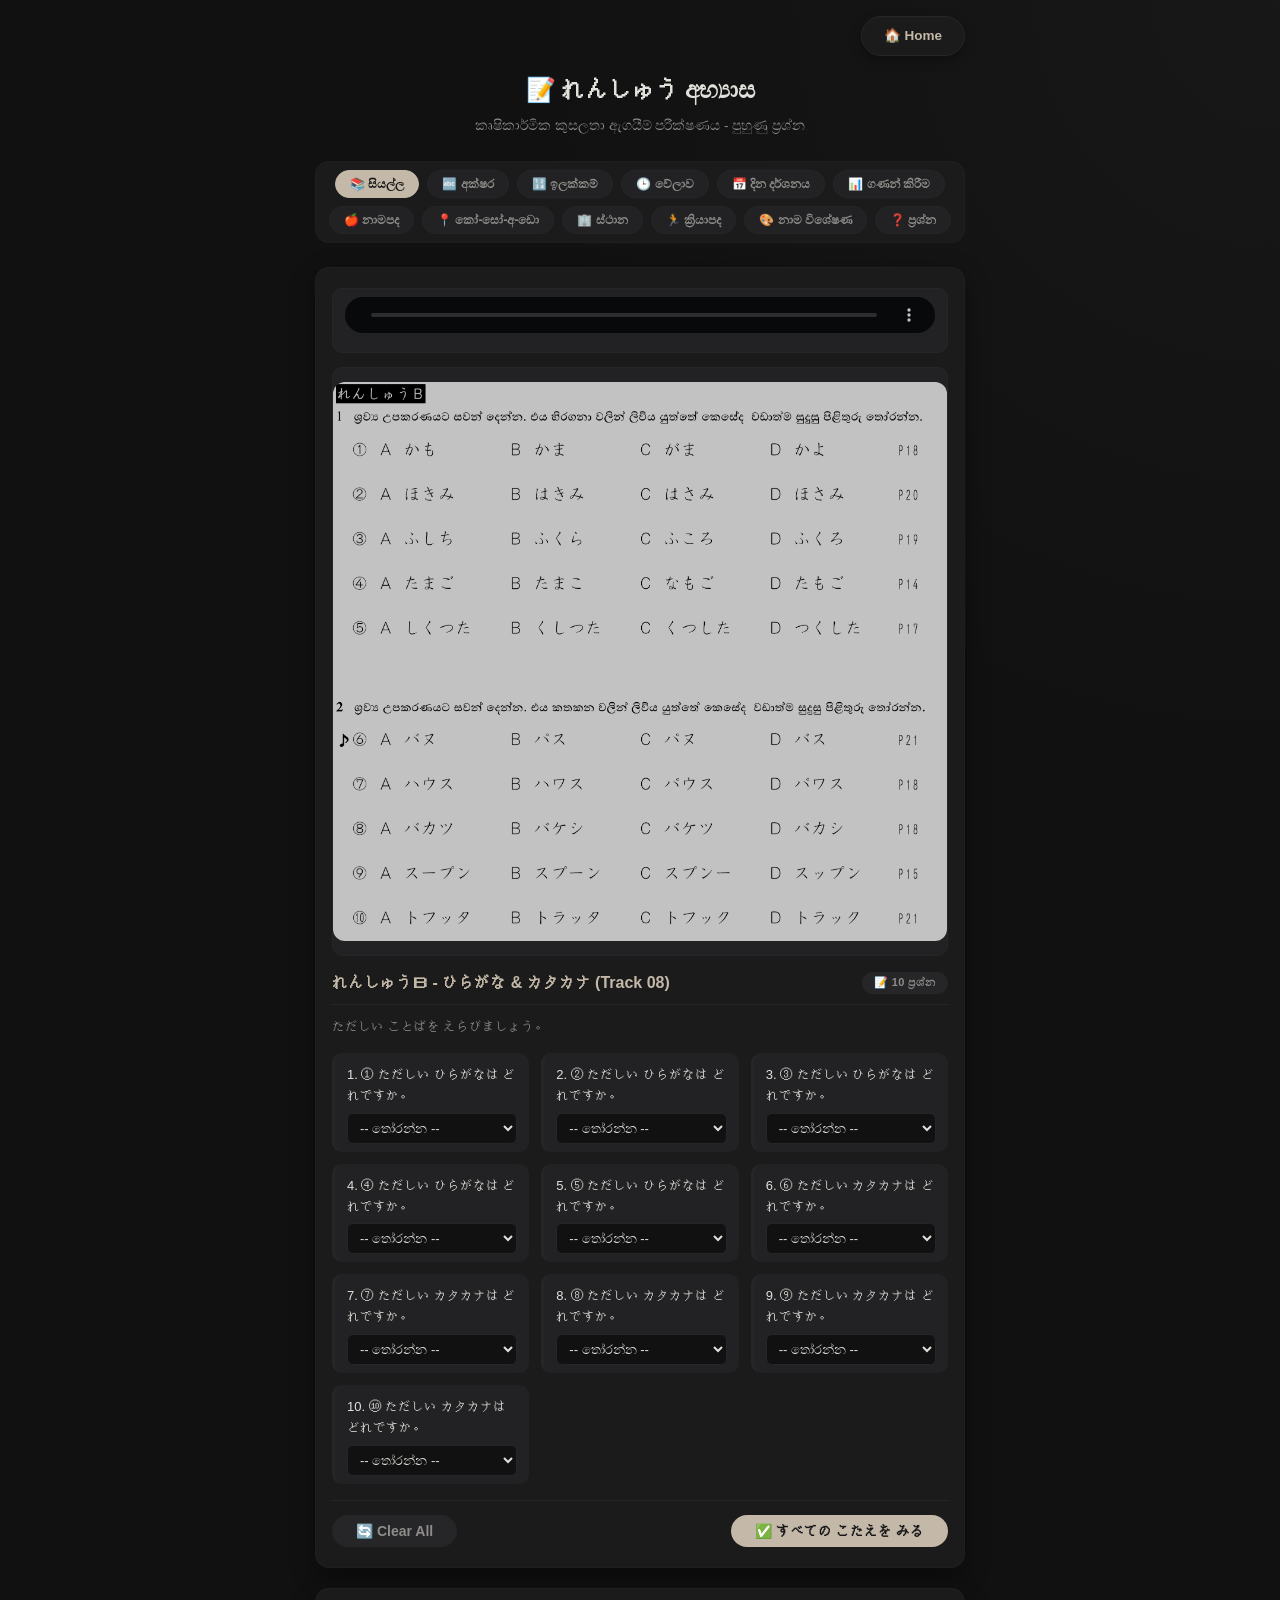
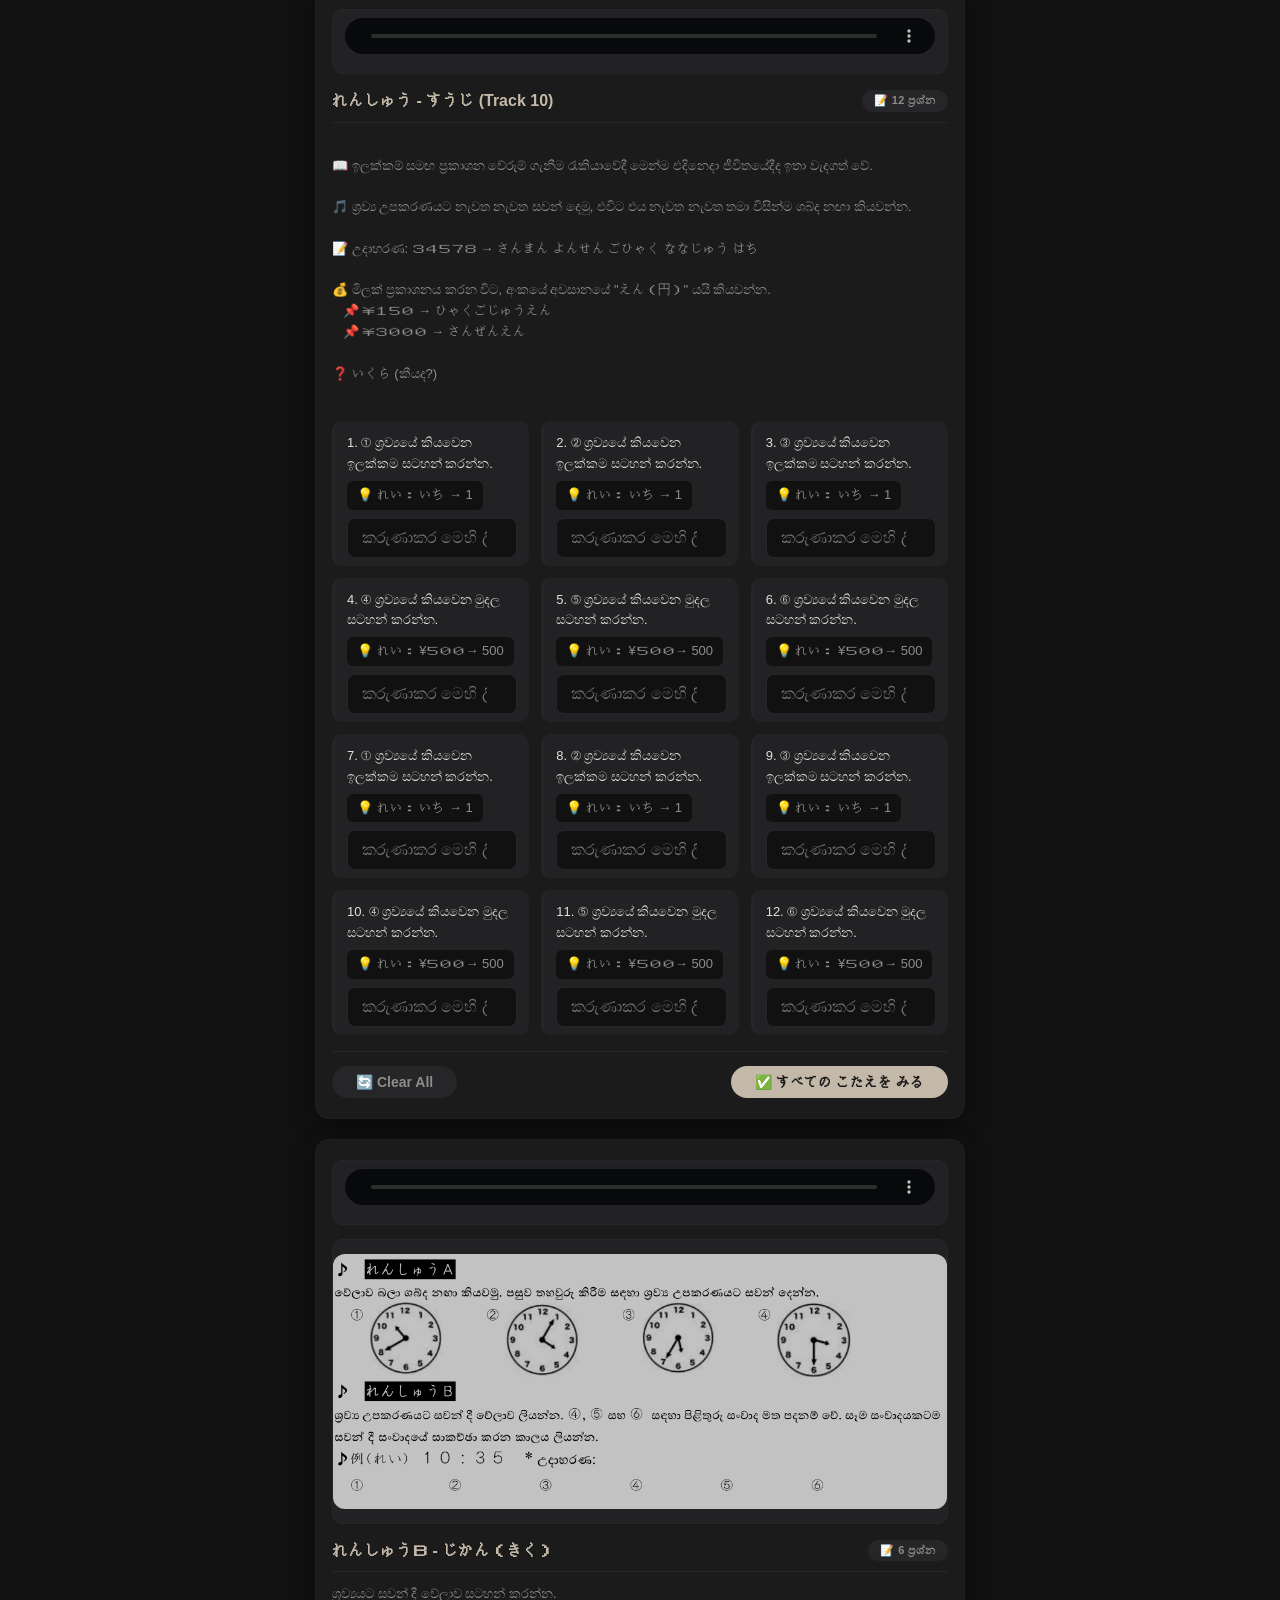
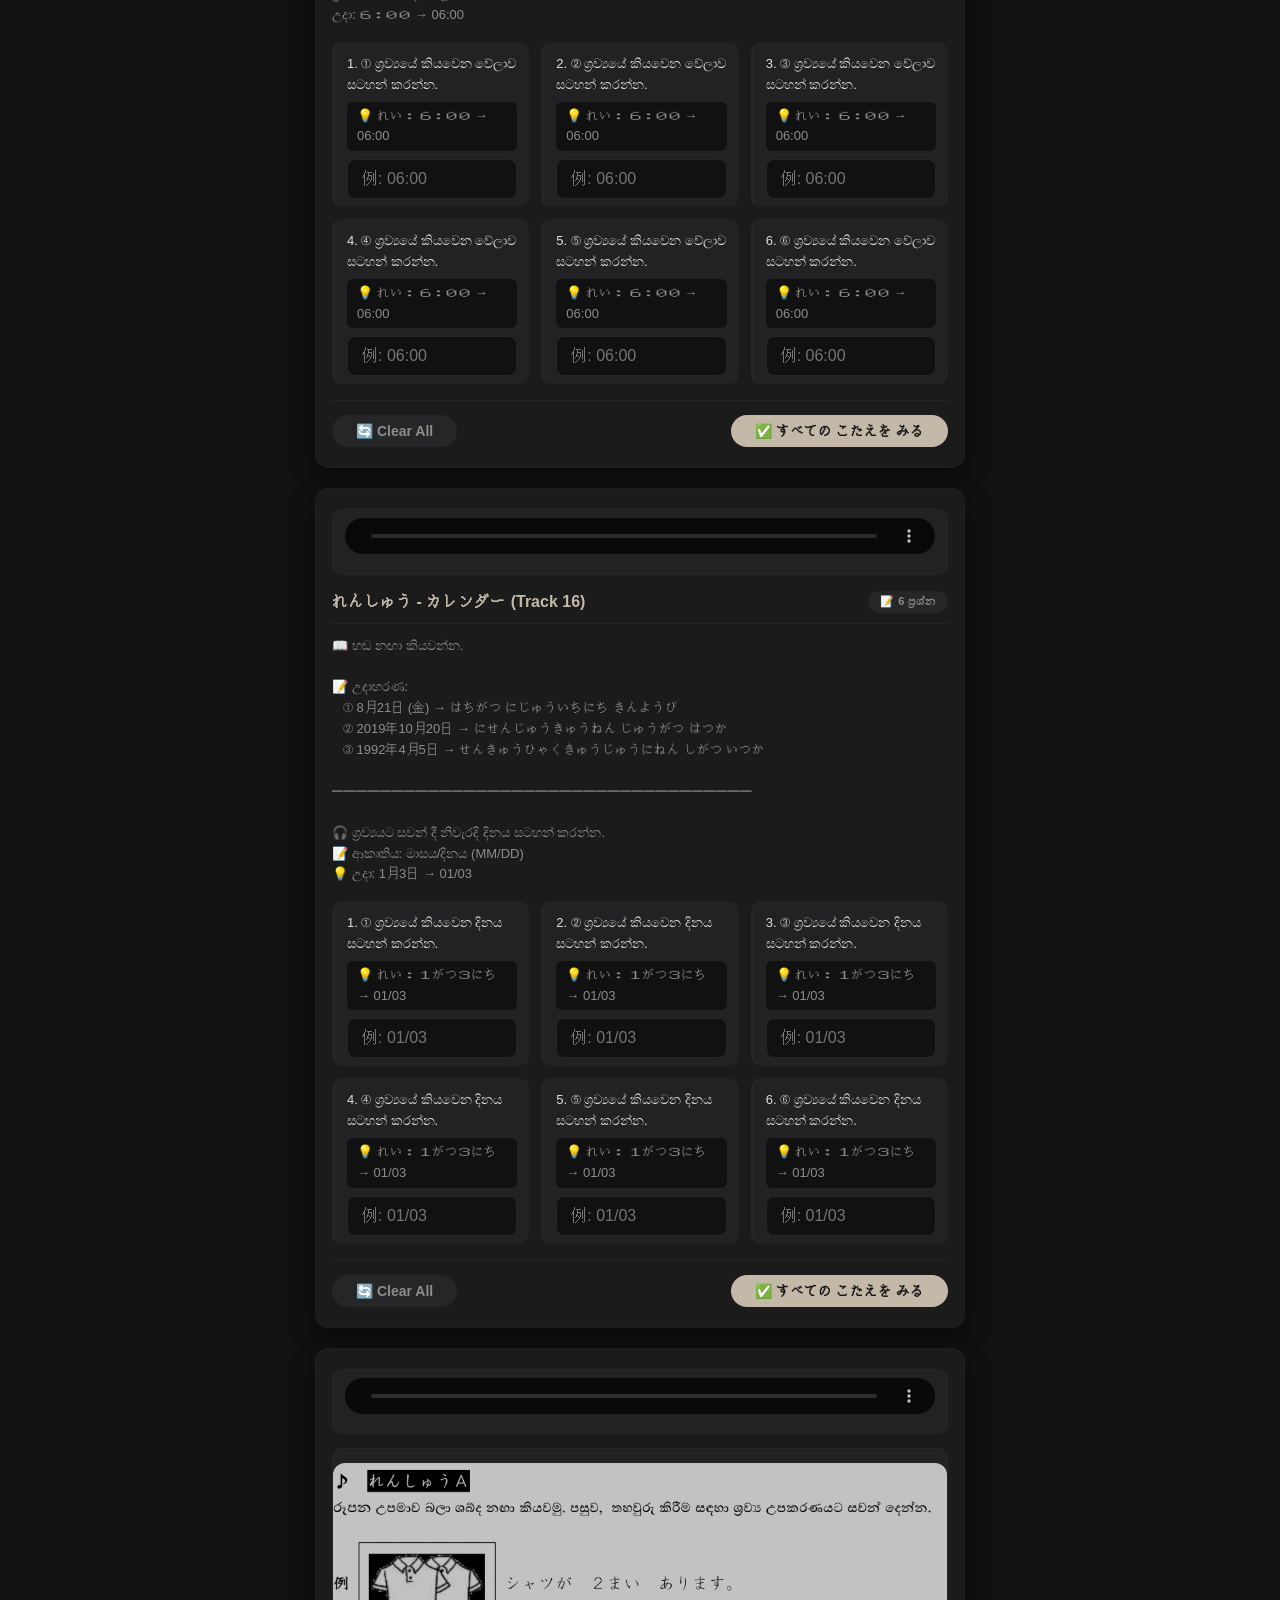
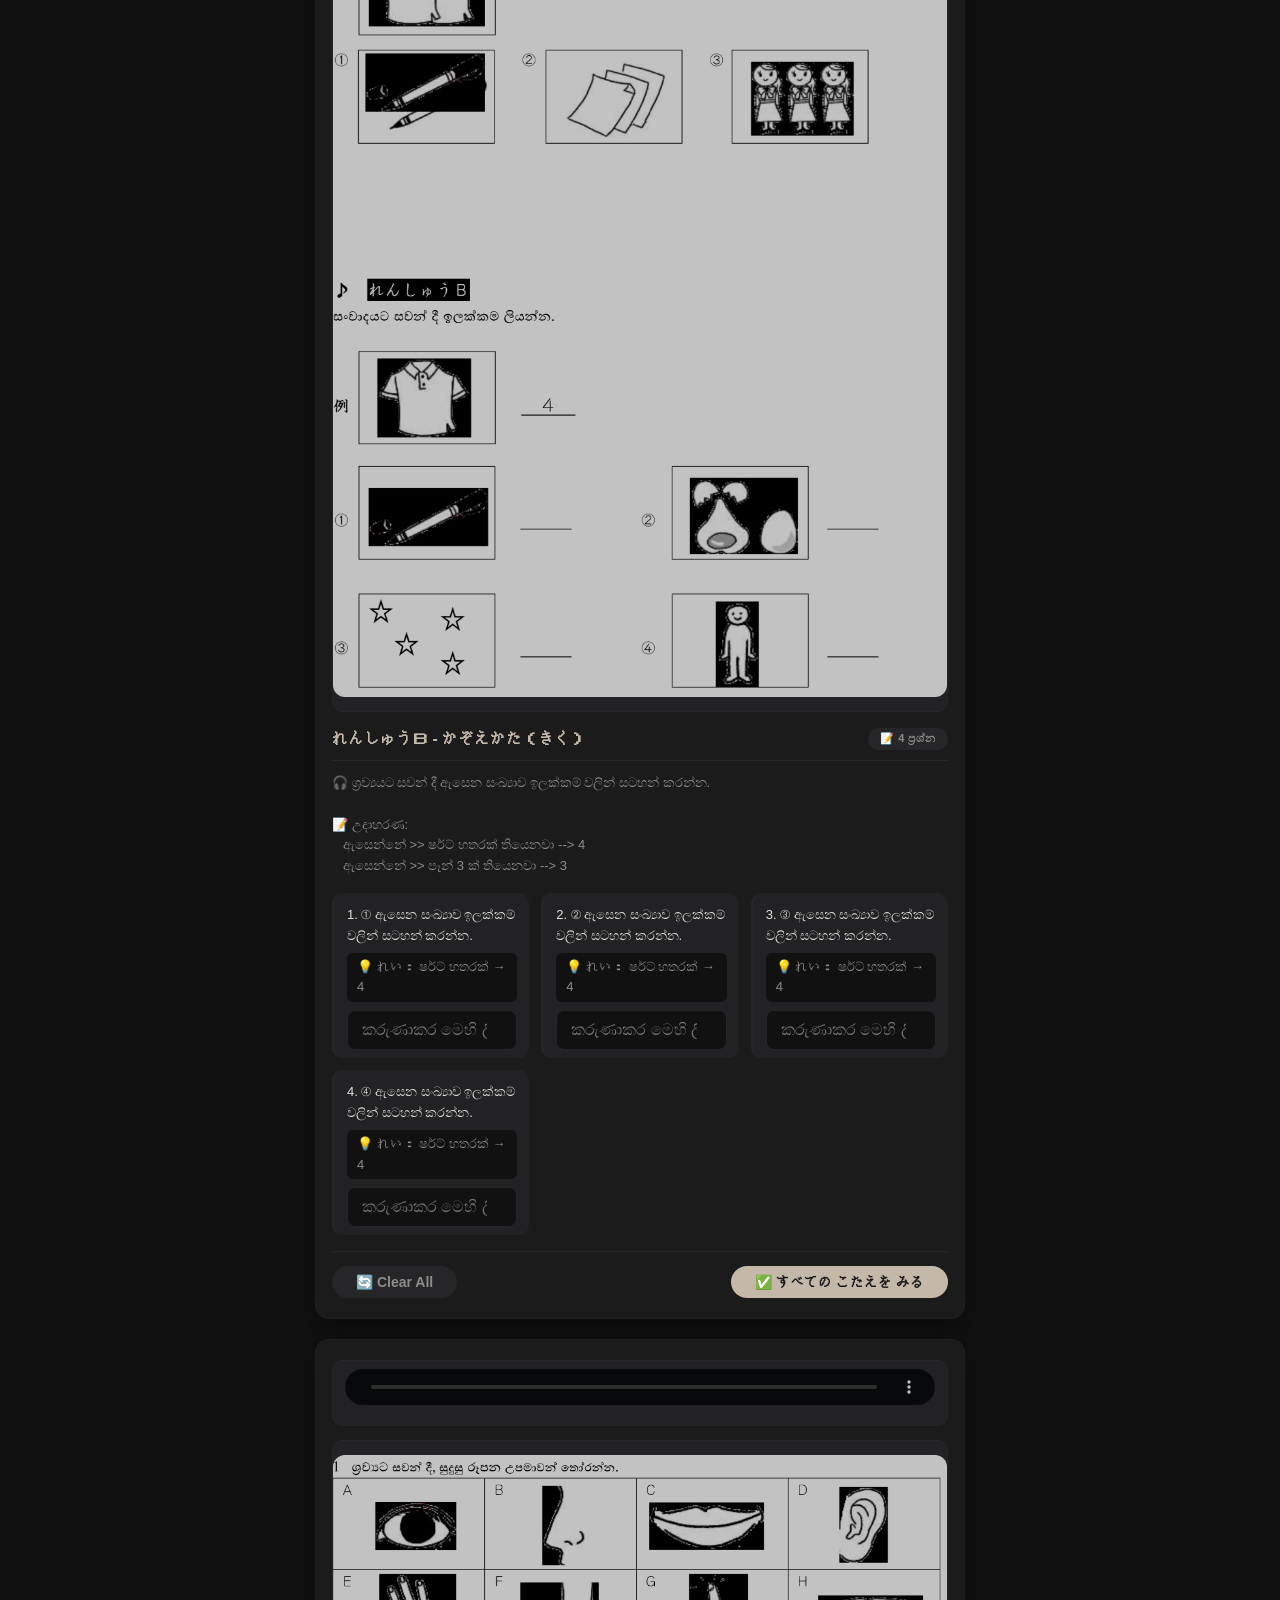
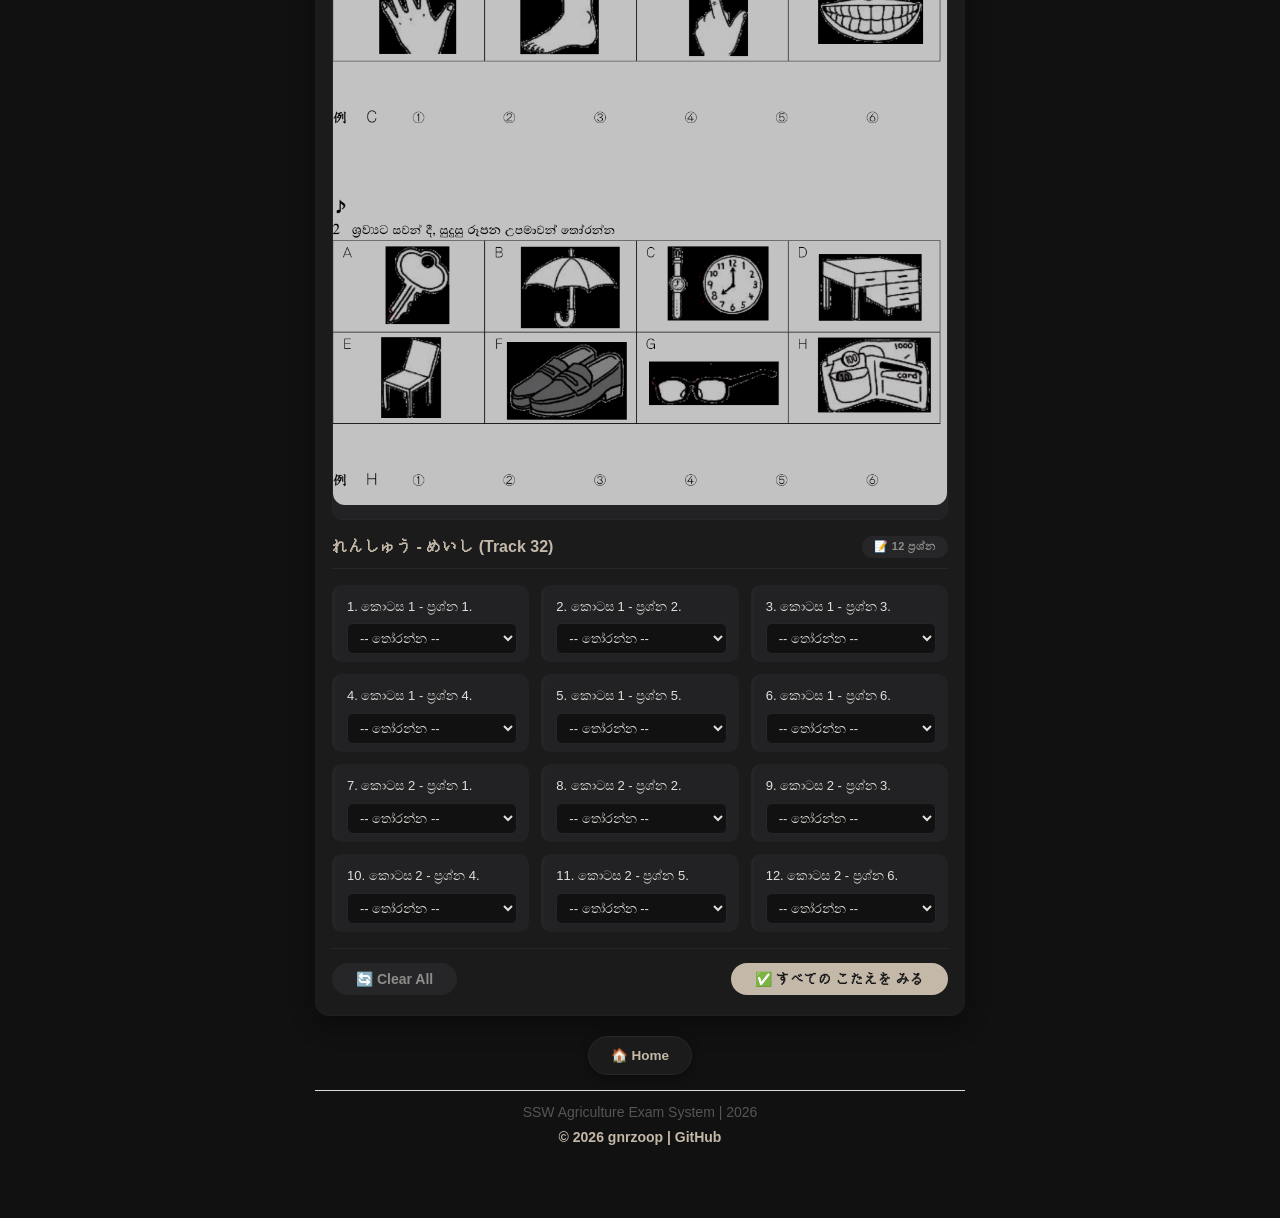
==== exercises.html @ f16cfb6a "Add files via upload" ====
<!DOCTYPE html>
<html lang="si">
<head>
    <meta charset="UTF-8">
    <meta name="viewport" content="width=device-width, initial-scale=1.0">
    <title>れんしゅう අභ්‍යාස - SSW ජපන් පෙළ පොත</title>
    <link rel="stylesheet" href="style.css">
    <link rel="stylesheet" href="exercises.css">
</head>
<body>
    <div class="container" id="top">
        <!-- Home Button -->
        <div class="mode-toggle-container">
            <a href="http://gnrzoop.github.io/sswagry/" id="home-btn">🏠 Home</a>
        </div>

        <h1>📝 れんしゅう අභ්‍යාස</h1>
        <div class="subtitle">කෘෂිකාර්මික කුසලතා ඇගයීම් පරීක්ෂණය - පුහුණු ප්‍රශ්න</div>

        <!-- Navigation Buttons -->
        <div class="exercise-nav">
            <button class="ex-nav-btn active" data-ex="all">📚 සියල්ල</button>
            <button class="ex-nav-btn" data-ex="hiragana">🔤 අක්ෂර</button>
            <button class="ex-nav-btn" data-ex="numbers">🔢 ඉලක්කම්</button>
            <button class="ex-nav-btn" data-ex="time">🕒 වේලාව</button>
            <button class="ex-nav-btn" data-ex="calendar">📅 දින දර්ශනය</button>
            <button class="ex-nav-btn" data-ex="counting">📊 ගණන් කිරීම</button>
            <button class="ex-nav-btn" data-ex="nouns">🍎 නාමපද</button>
            <button class="ex-nav-btn" data-ex="kosoado">📍 කෝ-සෝ-අ-ඩො</button>
            <button class="ex-nav-btn" data-ex="places">🏢 ස්ථාන</button>
            <button class="ex-nav-btn" data-ex="verbs">🏃 ක්‍රියාපද</button>
            <button class="ex-nav-btn" data-ex="adjectives">🎨 නාම විශේෂණ</button>
            <button class="ex-nav-btn" data-ex="questions">❓ ප්‍රශ්න</button>
        </div>

        <!-- Exercises Container -->
        <div id="exercises-container">
            <p style="text-align:center;color:var(--text-secondary);padding:40px;">⏳ පූරණය වෙමින්...</p>
        </div>

        <!-- Footer -->
        <div class="footer-container">
            <div style="text-align: center; margin-top: 20px; margin-bottom: 5px;">
                <a href="http://gnrzoop.github.io/sswagry/" id="home-btn">🏠 Home</a>
            </div>
            <div style="text-align: center; margin-top: 15px; margin-bottom: 10px; font-size: 14px; color: #555; border-top: 1px solid #ddd; padding-top: 10px;">
                <p style="margin: 0; font-weight: 500;">SSW Agriculture Exam System | <span id="year-display">2026</span></p>
                <a href="https://github.com/gnrzoop" target="_blank" style="text-decoration: none; color: #6750a4; font-weight: bold; display: block; margin-top: 2px;">
                    © <span id="copy-year">2026</span> gnrzoop | GitHub
                </a>
            </div>
        </div>
    </div>

    <!-- ===== සියලුම JavaScript Files - එකම ෆෝල්ඩරයේ ===== -->
    <!-- 1. පළමුව Data Files -->
    <script src="data-hiragana.js"></script>
    <script src="data-katakana.js"></script>
    <script src="data-numbers.js"></script>
    <script src="data-time.js"></script>
    <script src="data-calendar.js"></script>
    <script src="data-timewords.js"></script>
    <script src="data-counting.js"></script>
    <script src="data-nouns.js"></script>
    <script src="data-kosoado.js"></script>
    <script src="data-places.js"></script>
    <script src="data-verbs.js"></script>
    <script src="data-adjectives.js"></script>
    <script src="data-questions.js"></script>
    <!-- 2. අවසානයේ Main Controller -->
    <script src="main.js"></script>

    <script>
        const currentYear = new Date().getFullYear();
        document.getElementById('year-display').innerText = currentYear;
        document.getElementById('copy-year').innerText = currentYear;
    </script>
</body>
</html>
---- style.css ----
/* ==========================================================================
   1. Root Variables (Fixed Premium Matte Dark Style)
   ========================================================================== */
:root {
    --gold-accent: #c4b9a8;     /* Premium Gold */
    --gold-tap: #adbf9e;        /* Soft Tap Green/Gold */
    --bg-color: #111112;         /* Pitch Black / Matte Dark Background */
    --card-bg: #1b1b1c;          /* Deep Surface Dark */
    --inner-box-bg: #222224;    /* Slightly lighter box for lists */
    --text-color: #e1e0db;       /* Soft White Text */
    --accent-color: #262628;     /* Dark Charcoal Border */
    --text-secondary: #8e8d8a;   /* Muted Slate Text */
    --radius-ios: 14px;
}

/* ==========================================================================
   2. Global Styles (Always Dark Mode)
   ========================================================================== */
* {
    box-sizing: border-box;
    -webkit-tap-highlight-color: transparent;
    outline: none !important;
}

html {
    scroll-behavior: smooth;
}

body {
    font-family: -apple-system, BlinkMacSystemFont, "SF Pro Text", "SF Pro Display", "Segoe UI", Roboto, Helvetica, Arial, sans-serif;
    background-color: var(--bg-color);
    color: var(--text-color);
    margin: 0;
    padding: 16px 12px;
    line-height: 1.6;
    -webkit-font-smoothing: antialiased;
    background-image: radial-gradient(circle at top right, rgba(196, 185, 168, 0.04), transparent 50%);
    background-attachment: fixed;
}

.container {
    max-width: 650px;
    margin: 0 auto;
    padding-bottom: 60px;
}

/* ==========================================================================
   3. Typography (Headings & Subtitles)
   ========================================================================== */
h1 {
    font-size: 24px;
    text-align: center;
    color: var(--text-color);
    font-weight: 700;
    letter-spacing: -0.5px;
    margin-top: 15px;
    margin-bottom: 6px;
}

.subtitle {
    text-align: center;
    font-size: 13.5px;
    color: var(--text-secondary);
    margin-bottom: 24px;
    padding: 0 5px;
    font-weight: 500;
}

/* ==========================================================================
   4. Premium iOS Home Button Styles
   ========================================================================== */
.mode-toggle-container {
    display: flex;
    justify-content: flex-end;
    margin-bottom: 12px;
}

#home-btn {
    background-color: var(--card-bg);
    color: var(--gold-accent) !important;
    border: 0.5px solid var(--accent-color);
    padding: 8px 22px;
    font-size: 13.5px;
    font-weight: 600;
    border-radius: 20px;
    text-decoration: none !important;
    cursor: pointer;
    box-shadow: inset 0 1px 2px rgba(255, 255, 255, 0.02), 0 4px 12px rgba(0,0,0,0.3);
    transition: all 0.2s cubic-bezier(0.16, 1, 0.3, 1);
    display: inline-block;
}

#home-btn:active {
    transform: scale(0.95);
    background-color: var(--accent-color);
    color: var(--gold-tap) !important;
}

/* ==========================================================================
   5. Table of Contents (පටුන කොටස)
   ========================================================================== */
.toc-box {
    background: var(--card-bg);
    padding: 18px 16px;
    border-radius: var(--radius-ios);
    box-shadow: 0 8px 24px rgba(0, 0, 0, 0.4);
    border: 0.5px solid rgba(255, 255, 255, 0.02);
    margin-bottom: 24px;
}

.toc-box h2 {
    margin-top: 0;
    font-size: 16px;
    font-weight: 700;
    color: var(--text-color);
    border-bottom: 0.5px solid var(--accent-color);
    padding-bottom: 10px;
    margin-bottom: 12px;
}

.toc-list {
    list-style: none;
    padding: 0;
    margin: 0;
}

.toc-list li {
    margin-bottom: 8px;
}

.toc-list li a {
    text-decoration: none;
    color: var(--text-color);
    font-size: 14.5px;
    font-weight: 500;
    display: block;
    padding: 10px 14px;
    background: #161617;
    border-radius: 10px;
    transition: all 0.2s ease;
    border: 0.5px solid transparent;
}

.toc-list li a:hover, 
.toc-list li a:active {
    background: var(--gold-accent) !important;
    color: #161617 !important;
    font-weight: 600;
}

/* ==========================================================================
   6. Lesson Sections (පාඩම් කාණ්ඩ)
   ========================================================================== */
.lesson-section {
    background: var(--card-bg);
    padding: 20px 16px;
    border-radius: var(--radius-ios);
    box-shadow: 0 8px 24px rgba(0, 0, 0, 0.4);
    border: 0.5px solid rgba(255, 255, 255, 0.02);
    margin-top: 24px;
    scroll-margin-top: 16px;
}

.lesson-section h3 {
    font-size: 17px;
    font-weight: 700;
    color: var(--text-color);
    margin-top: 0;
    margin-bottom: 8px;
}

.lesson-desc {
    font-size: 12.5px;
    color: var(--text-secondary);
    margin-bottom: 14px;
    border-bottom: 0.5px solid var(--accent-color);
    padding-bottom: 10px;
}

/* ==========================================================================
   7. Audio Items & Native Media Player
   ========================================================================== */
.audio-item {
    display: flex;
    flex-direction: column;
    padding: 14px 0;
    border-bottom: 0.5px solid var(--accent-color);
}

.audio-item:last-of-type {
    border-bottom: none;
}

.audio-title {
    font-size: 14px;
    font-weight: 600;
    color: var(--gold-accent);
    margin-bottom: 8px;
}

audio {
    width: 100%;
    height: 40px;
    border-radius: 10px;
    margin-bottom: 4px;
    filter: invert(0.9) hue-rotate(180deg) brightness(0.8) contrast(1.2) !important;
}

/* ==========================================================================
   8. Image Optimization
   ========================================================================= */
.lesson-img {
    width: 100% !important;
    max-width: 100% !important;
    height: auto !important;
    border-radius: 12px !important;
    display: block !important;
    margin: 14px auto !important;
    box-sizing: border-box !important;
    filter: brightness(0.75) contrast(1.05) !important;
    background-color: transparent !important;
    border: none !important;
    padding: 0px !important;
}

/* ==========================================================================
   9. Footer & Optimization (Fixed)
   ========================================================================== */
.btn-container {
    display: flex;
    justify-content: flex-end;
    margin-top: 20px;
    padding-top: 12px;
    border-top: 0.5px dashed var(--accent-color);
}

.top-btn {
    background-color: #161617;
    color: var(--text-color);
    text-decoration: none;
    padding: 6px 14px;
    font-size: 11.5px;
    font-weight: 600;
    border-radius: 20px;
    transition: all 0.2s ease;
    border: 0.5px solid var(--accent-color);
}

.top-btn:hover, 
.top-btn:active {
    background-color: var(--gold-accent);
    color: #161617;
}

footer a, .footer a, a[href*="github"], span a {
    color: var(--gold-accent) !important;
    text-decoration: none !important;
    font-weight: 600;
}

footer a:visited, .footer a:visited, a[href*="github"]:visited {
    color: var(--gold-accent) !important;
}

footer a:hover, .footer a:hover {
    color: var(--gold-tap) !important;
    text-decoration: underline !important;
}

/* පිරිසිදු කරන ලද Footer කොටස */
.footer-container {
    margin-top: 20px;
    padding-bottom: 0px !important;
    margin-bottom: -16px !important;
    border: none !important; /* Border සම්පූර්ණයෙන්ම ඉවත් කළා */
    padding-top: 0px !important; /* Padding ඉවත් කළා */
   }
---- exercises.css ----
/* ============================================================
   EXERCISES STYLES - අභ්‍යාස සඳහා විශේෂිත ෛලී
   ============================================================ */

.exercise-nav {
    display: flex;
    flex-wrap: wrap;
    gap: 8px;
    margin-bottom: 24px;
    padding: 8px;
    background: var(--card-bg);
    border-radius: var(--radius-ios);
    border: 0.5px solid rgba(255, 255, 255, 0.02);
    justify-content: center;
}

.ex-nav-btn {
    background: var(--inner-box-bg);
    color: var(--text-secondary);
    border: 0.5px solid var(--accent-color);
    padding: 6px 14px;
    font-size: 12px;
    font-weight: 600;
    border-radius: 20px;
    cursor: pointer;
    transition: all 0.2s ease;
    font-family: inherit;
    white-space: nowrap;
}

.ex-nav-btn:hover {
    background: var(--accent-color);
    color: var(--text-color);
}

.ex-nav-btn.active {
    background: var(--gold-accent);
    color: #161617;
    border-color: var(--gold-accent);
}

.exercise-card {
    background: var(--card-bg);
    border-radius: var(--radius-ios);
    padding: 20px 16px;
    margin-bottom: 20px;
    border: 0.5px solid rgba(255, 255, 255, 0.02);
    box-shadow: 0 8px 24px rgba(0, 0, 0, 0.4);
    scroll-margin-top: 16px;
}

.exercise-header {
    display: flex;
    justify-content: space-between;
    align-items: center;
    margin-bottom: 12px;
    border-bottom: 0.5px solid var(--accent-color);
    padding-bottom: 8px;
    flex-wrap: wrap;
    gap: 8px;
}

.exercise-title {
    font-size: 16px;
    font-weight: 700;
    color: var(--gold-accent);
}

.exercise-badge {
    background: var(--accent-color);
    color: var(--text-secondary);
    font-size: 11px;
    font-weight: 600;
    padding: 2px 12px;
    border-radius: 12px;
    letter-spacing: 0.5px;
}

.exercise-desc {
    font-size: 13px;
    color: var(--text-secondary);
    margin-bottom: 16px;
}

/* ============================================================
   GRID LAYOUT - ප්‍රශ්න තුන බැගින් වමේ ඉඳන් දකුණට
   ============================================================ */
.questions-container {
    display: grid;
    grid-template-columns: repeat(3, 1fr);
    gap: 12px;
}

.question-item.grid-item {
    background: var(--inner-box-bg);
    border-radius: 10px;
    padding: 12px 12px 8px 12px;
    margin-bottom: 0;
    border-left: 3px solid var(--accent-color);
    transition: border-color 0.3s ease;
}

.question-item.grid-item.correct {
    border-left-color: #4caf50;
}

.question-item.grid-item.wrong {
    border-left-color: #f44336;
}

.question-item.grid-item .question-text {
    font-size: 13px;
    font-weight: 500;
    margin-bottom: 6px;
    color: var(--text-color);
}

.question-item.grid-item .answer-select {
    width: 100%;
    padding: 6px 8px;
    font-size: 13px;
    background: var(--bg-color);
    border: 0.5px solid var(--accent-color);
    border-radius: 6px;
    color: var(--text-color);
    outline: none;
    transition: border-color 0.3s ease;
    box-sizing: border-box;
    font-family: inherit;
    cursor: pointer;
    appearance: auto;
}

.question-item.grid-item .answer-select:focus {
    border-color: var(--gold-accent);
}

.question-item.grid-item .result-message {
    font-size: 12px;
    font-weight: 600;
    padding: 4px 8px;
    border-radius: 6px;
    margin-top: 4px;
    display: none;
}

.question-item.grid-item .result-message.show {
    display: block;
}

.question-item.grid-item .result-message.pass {
    background: rgba(76, 175, 80, 0.15);
    color: #81c784;
    border: 0.5px solid #4caf50;
}

.question-item.grid-item .result-message.fail {
    background: rgba(244, 67, 54, 0.15);
    color: #ef9a9a;
    border: 0.5px solid #f44336;
}

@media (max-width: 600px) {
    .questions-container {
        grid-template-columns: repeat(2, 1fr);
    }
}

@media (max-width: 400px) {
    .questions-container {
        grid-template-columns: 1fr;
    }
}

.submit-btn {
    background: var(--gold-accent);
    color: #161617;
    border: none;
    padding: 8px 24px;
    font-size: 14px;
    font-weight: 700;
    border-radius: 20px;
    cursor: pointer;
    transition: all 0.2s ease;
    font-family: inherit;
}

.submit-btn:hover {
    background: var(--gold-tap);
    transform: scale(0.97);
}

.submit-btn:active {
    transform: scale(0.94);
}

.result-message {
    margin-top: 10px;
    font-size: 14px;
    font-weight: 600;
    padding: 8px 12px;
    border-radius: 8px;
    display: none;
}

.result-message.show {
    display: block;
}

.result-message.pass {
    background: rgba(76, 175, 80, 0.15);
    color: #81c784;
    border: 0.5px solid #4caf50;
}

.result-message.fail {
    background: rgba(244, 67, 54, 0.15);
    color: #ef9a9a;
    border: 0.5px solid #f44336;
}
/* ============================================================
   GRID LAYOUT - ප්‍රශ්න තුන බැගින් වමේ ඉඳන් දකුණට
   ============================================================ */
.questions-container {
    display: grid !important;
    grid-template-columns: repeat(3, 1fr) !important;
    gap: 12px !important;
}

.question-item.grid-item {
    background: var(--inner-box-bg);
    border-radius: 10px;
    padding: 12px 12px 8px 12px;
    margin-bottom: 0 !important;
    border-left: 3px solid var(--accent-color);
    transition: border-color 0.3s ease;
}

.question-item.grid-item .question-text {
    font-size: 13px;
    font-weight: 500;
    margin-bottom: 6px;
    color: var(--text-color);
}

.question-item.grid-item .answer-select {
    width: 100%;
    padding: 6px 8px;
    font-size: 13px;
    background: var(--bg-color);
    border: 0.5px solid var(--accent-color);
    border-radius: 6px;
    color: var(--text-color);
    outline: none;
    transition: border-color 0.3s ease;
    box-sizing: border-box;
    font-family: inherit;
    cursor: pointer;
    appearance: auto;
}

.question-item.grid-item .result-message {
    font-size: 12px;
    font-weight: 600;
    padding: 4px 8px;
    border-radius: 6px;
    margin-top: 4px;
    display: none;
}

@media (max-width: 600px) {
    .questions-container {
        grid-template-columns: repeat(2, 1fr) !important;
    }
}

@media (max-width: 400px) {
    .questions-container {
        grid-template-columns: 1fr !important;
    }
}
/* ============================================================
   GRID LAYOUT - ප්‍රශ්න තුන බැගින් වමේ ඉඳන් දකුණට
   ============================================================ */
.questions-container {
    display: grid !important;
    grid-template-columns: repeat(3, 1fr) !important;
    gap: 12px !important;
}

.question-item.grid-item {
    background: var(--inner-box-bg);
    border-radius: 10px;
    padding: 12px 12px 8px 12px;
    margin-bottom: 0 !important;
    border-left: 3px solid var(--accent-color);
    transition: border-color 0.3s ease;
}

@media (max-width: 600px) {
    .questions-container {
        grid-template-columns: repeat(2, 1fr) !important;
    }
}

@media (max-width: 400px) {
    .questions-container {
        grid-template-columns: 1fr !important;
    }
}
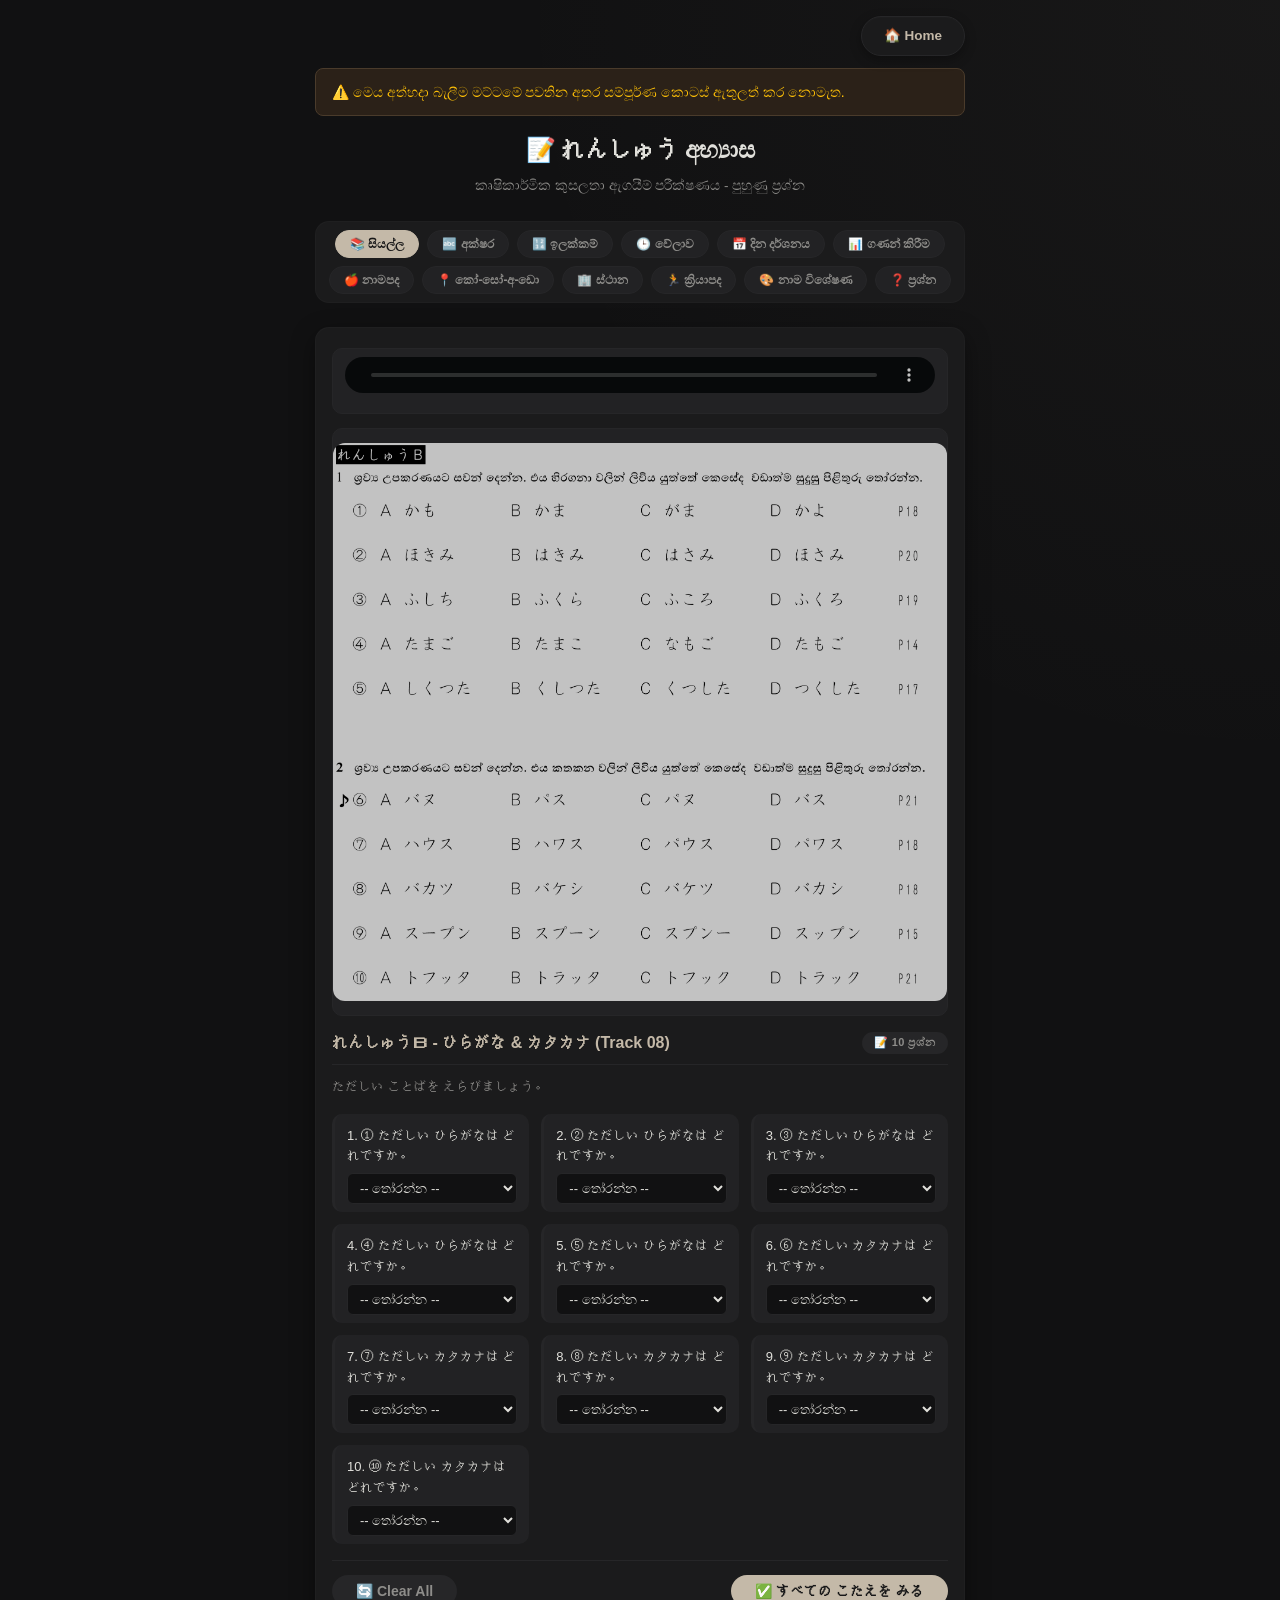
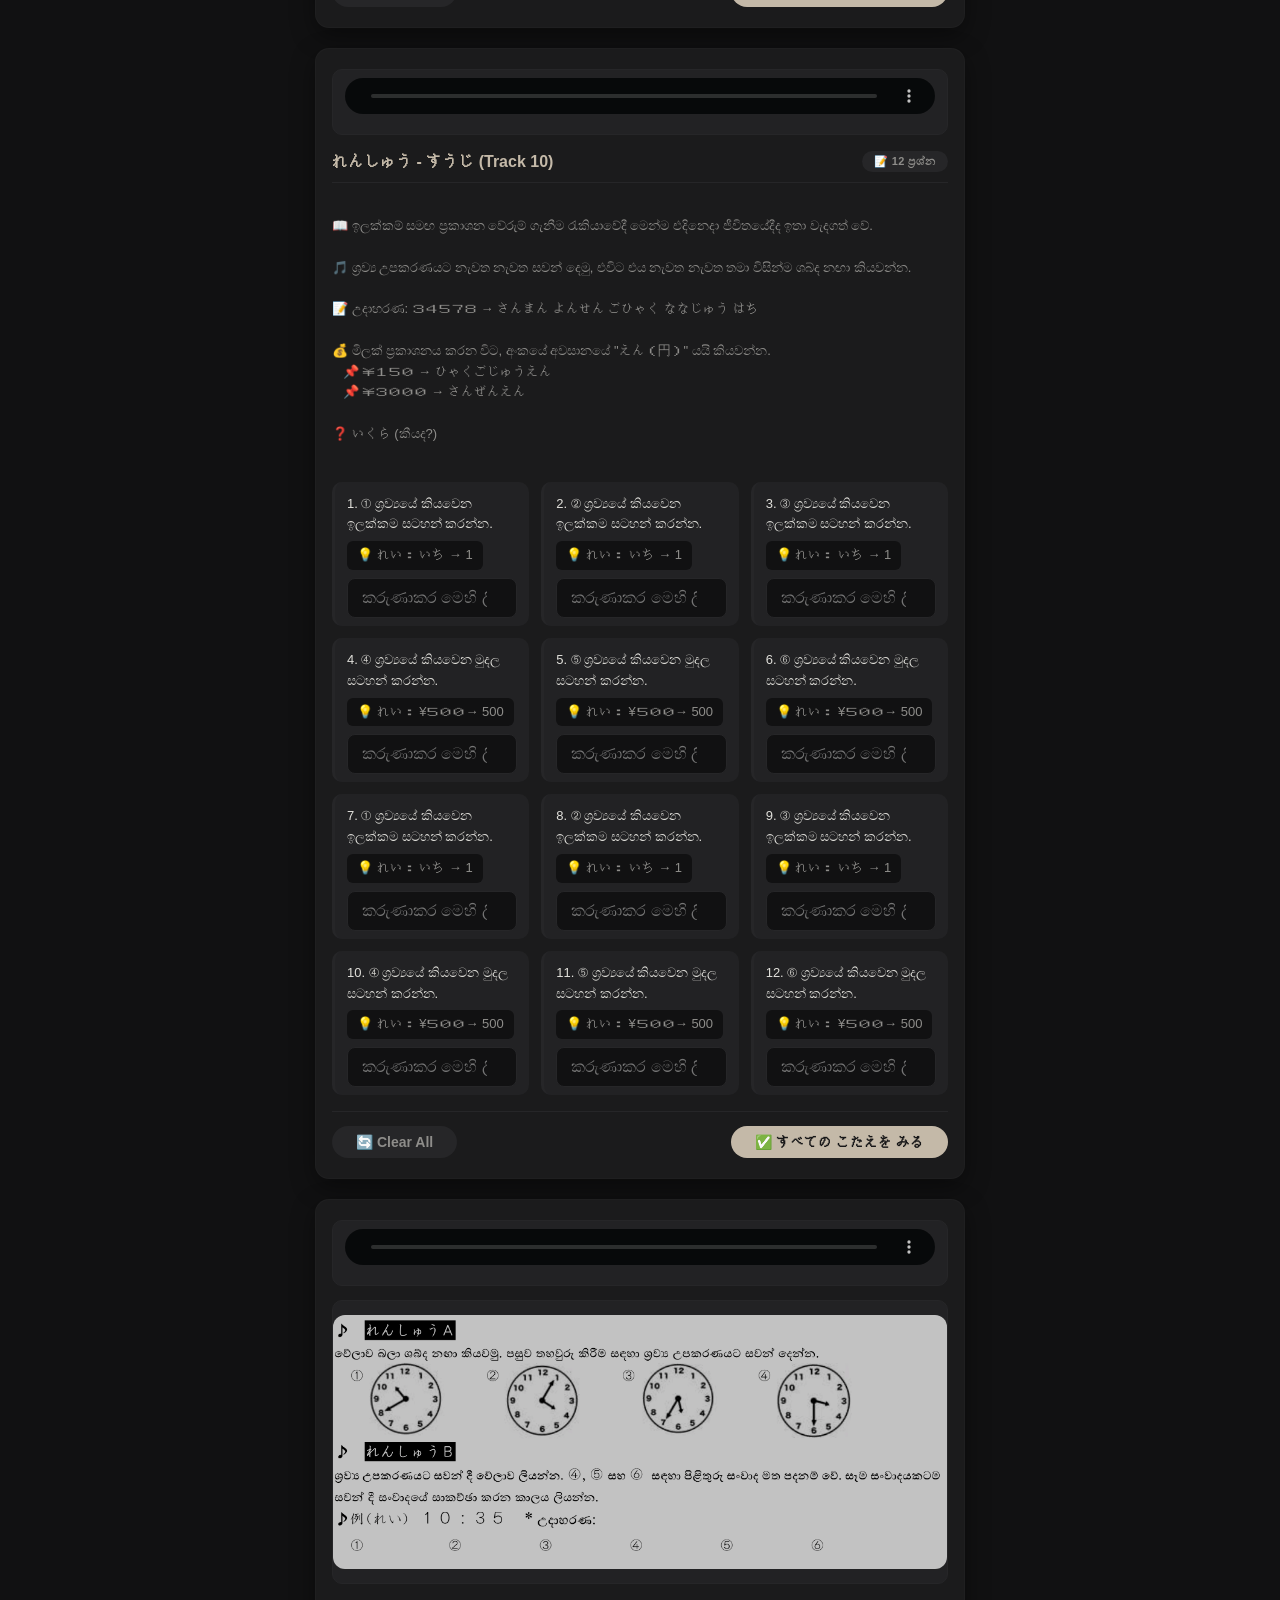
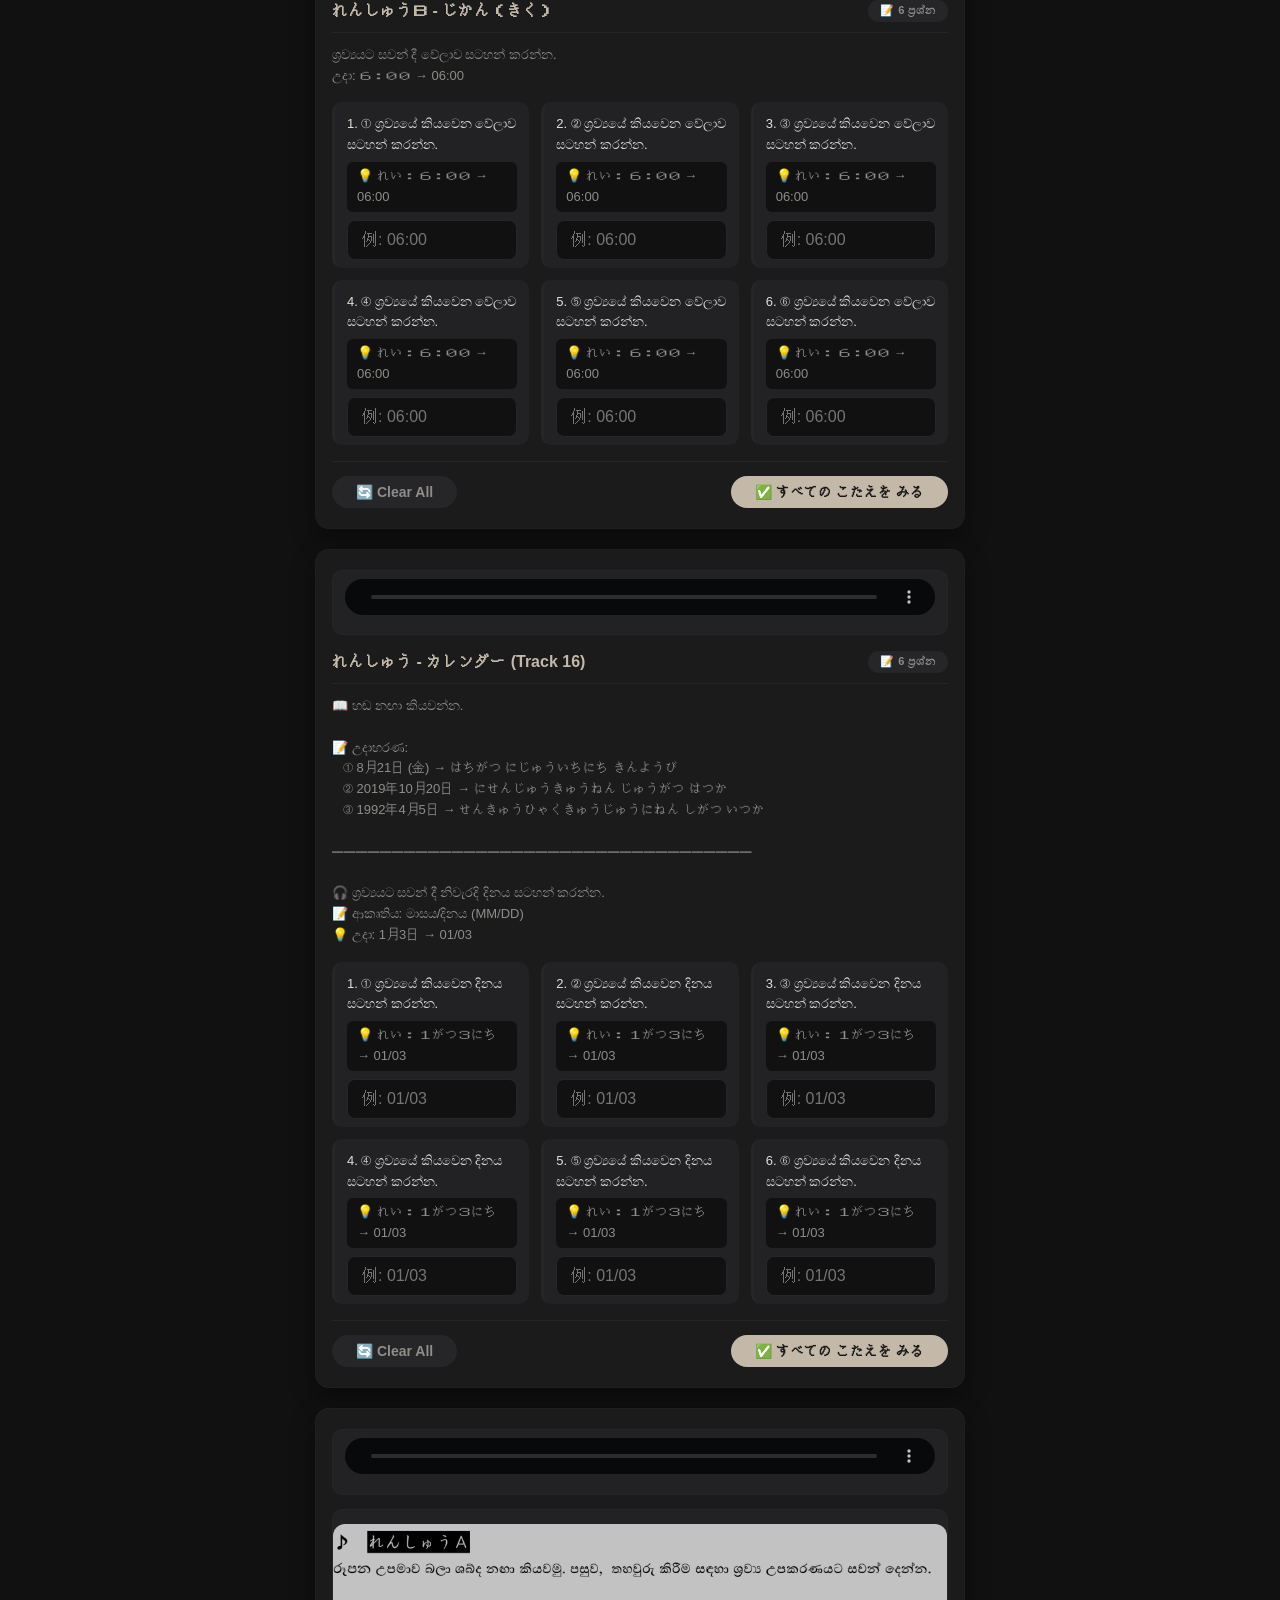
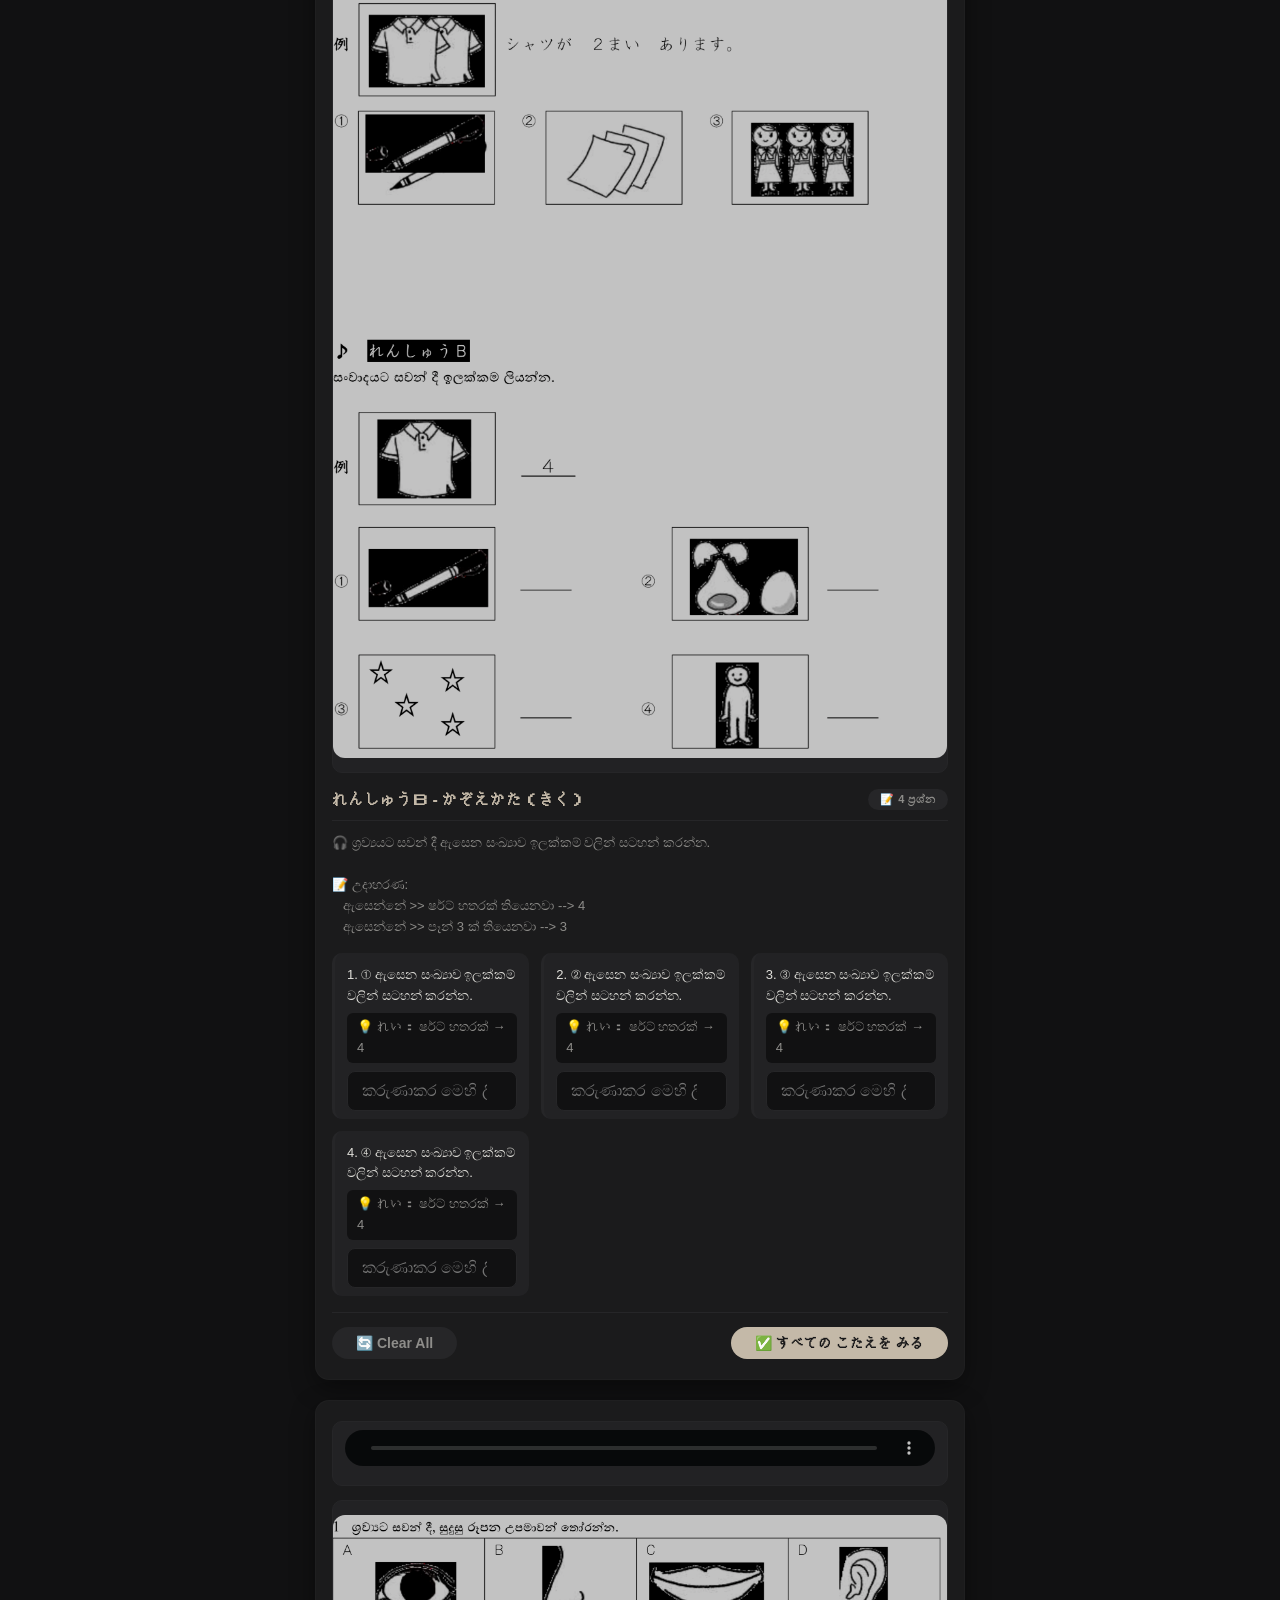
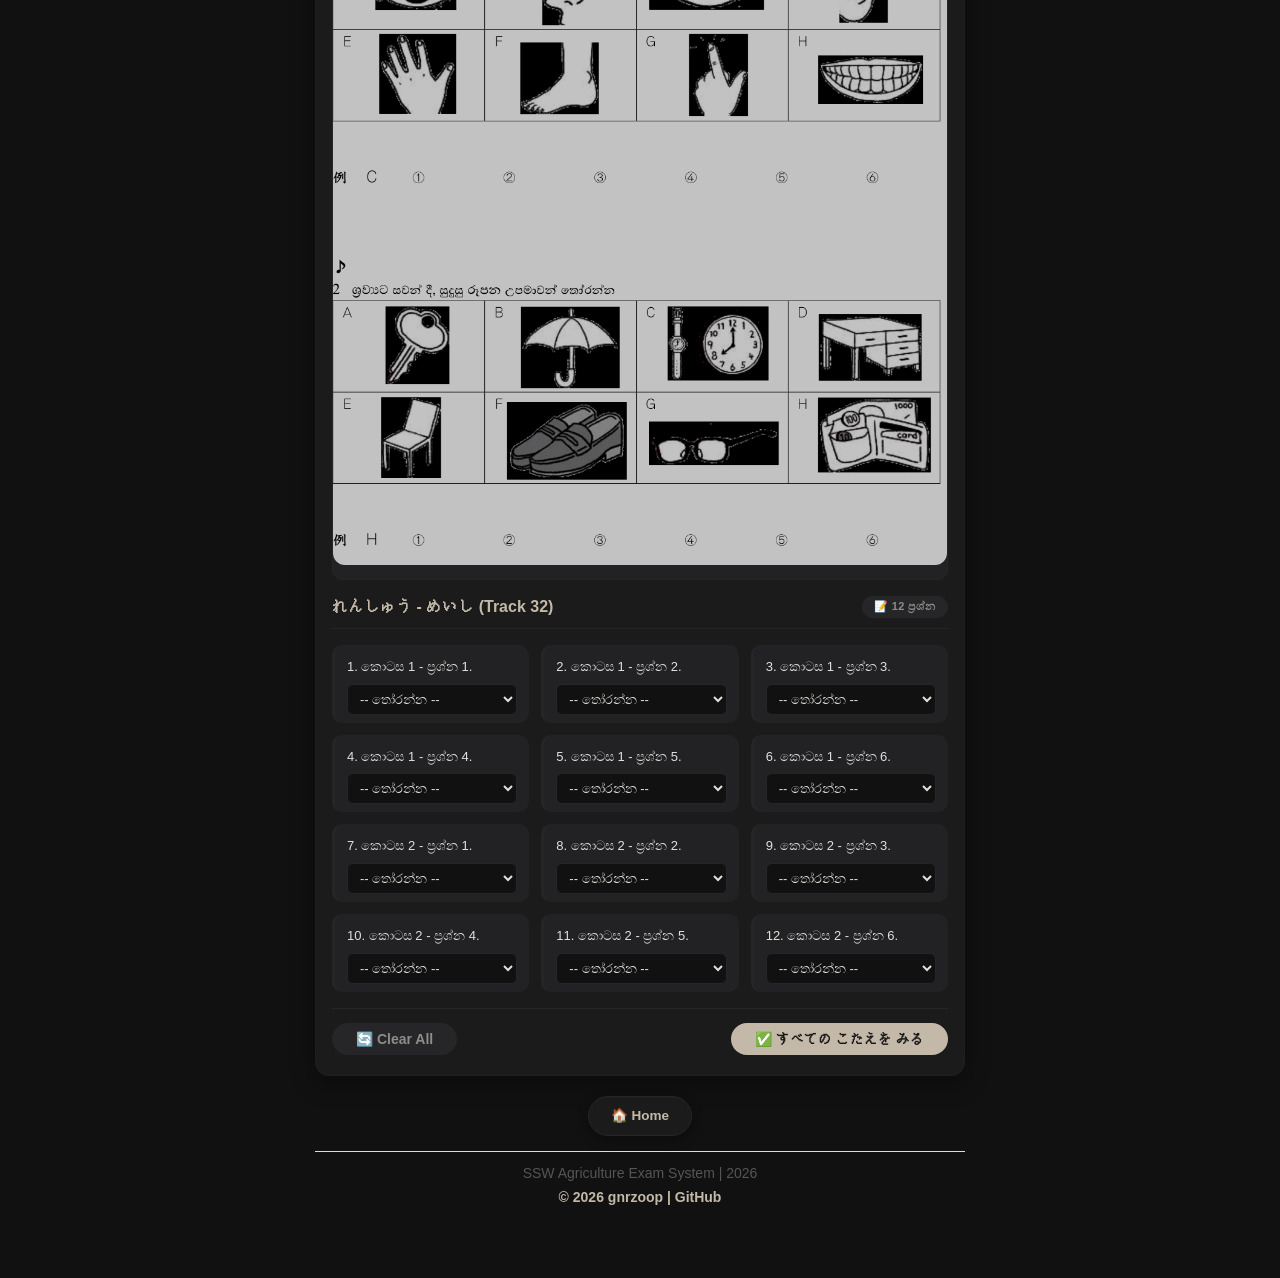
==== commit 13f875b6: "Update exercises.html" ====
--- a/exercises.html
+++ b/exercises.html
@@ -13,6 +13,11 @@
         <div class="mode-toggle-container">
             <a href="http://gnrzoop.github.io/sswagry/" id="home-btn">🏠 Home</a>
         </div>
+
+        <div style="background-color: #2b2118; border: 1px solid #4a3b2b; color: #ffc107; padding: 12px 16px; border-radius: 8px; font-family: sans-serif; font-size: 14px; line-height: 1.6; margin-bottom: 15px;">
+    ⚠️ මෙය අත්හදා බැලීම මට්ටමේ පවතින අතර සම්පූර්ණ කොටස් ඇතුලත් කර නොමැත.</div>
+  
+
 
         <h1>📝 れんしゅう අභ්‍යාස</h1>
         <div class="subtitle">කෘෂිකාර්මික කුසලතා ඇගයීම් පරීක්ෂණය - පුහුණු ප්‍රශ්න</div>
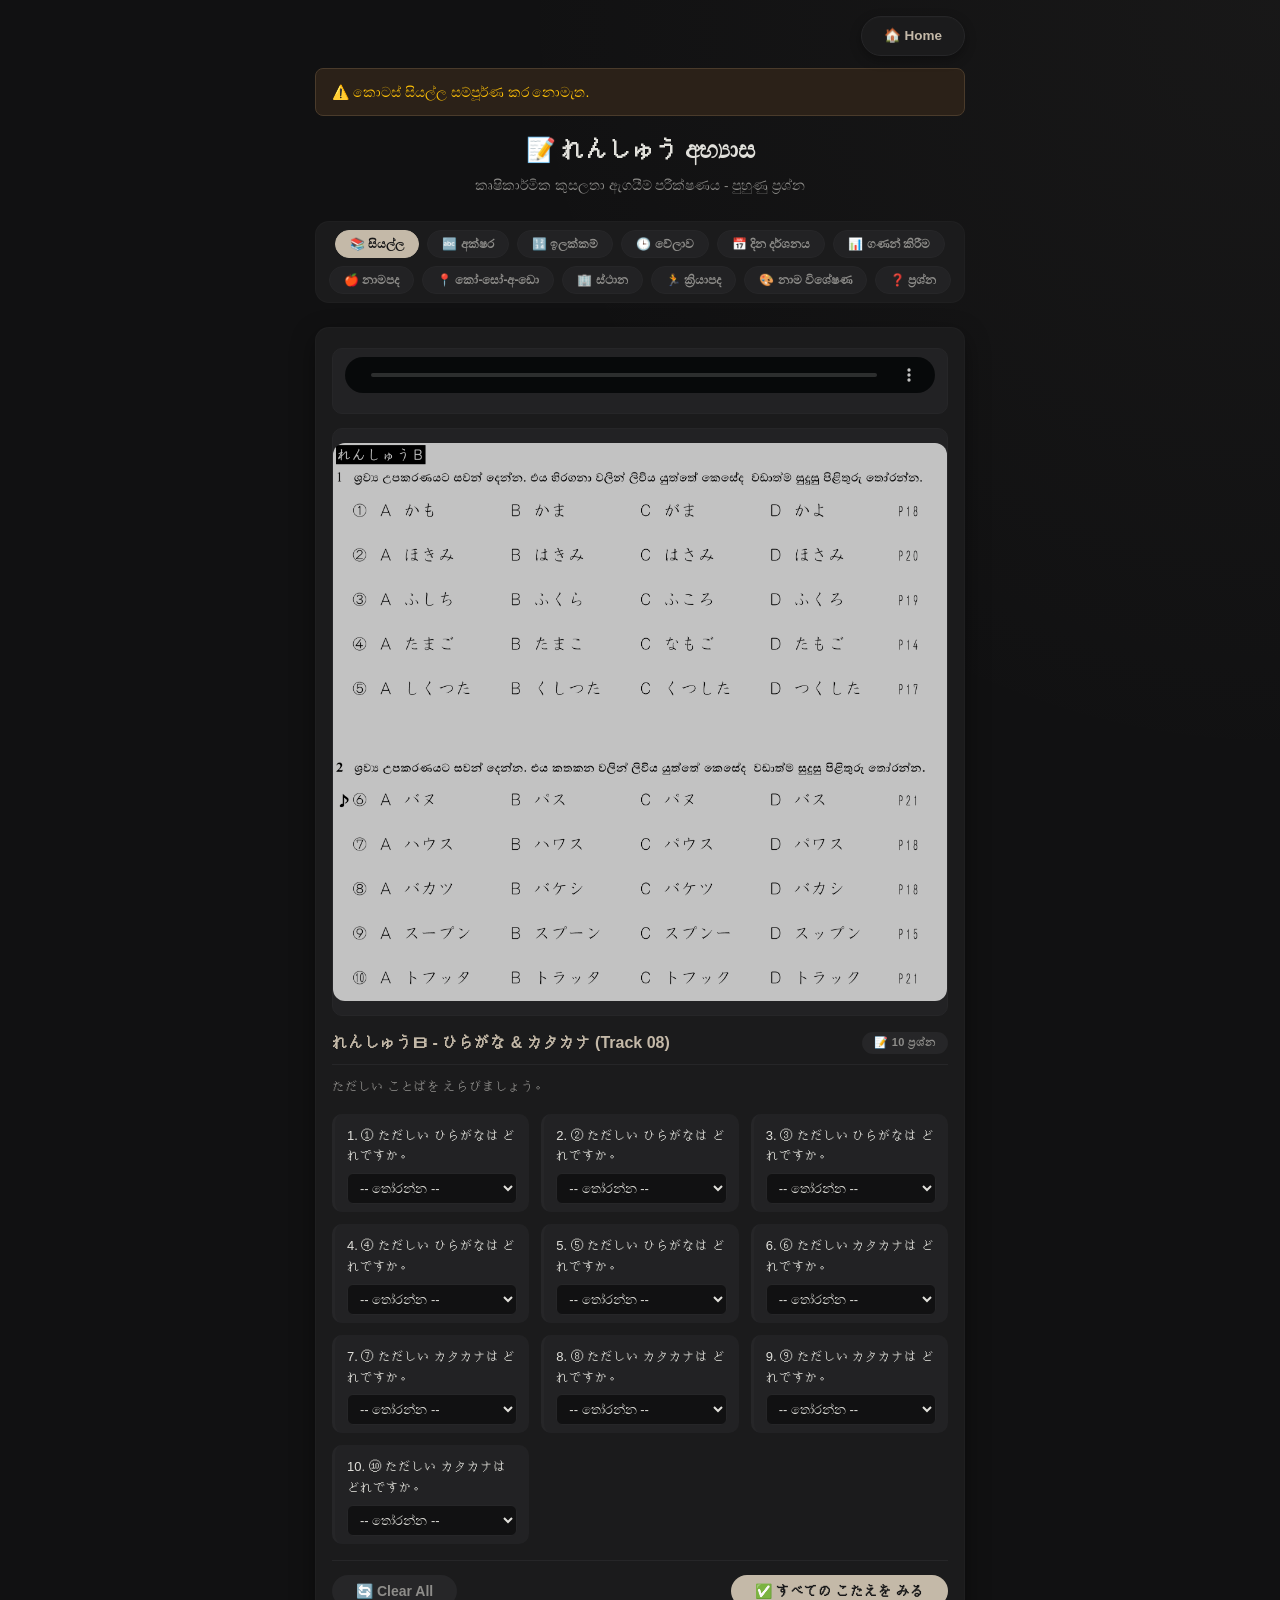
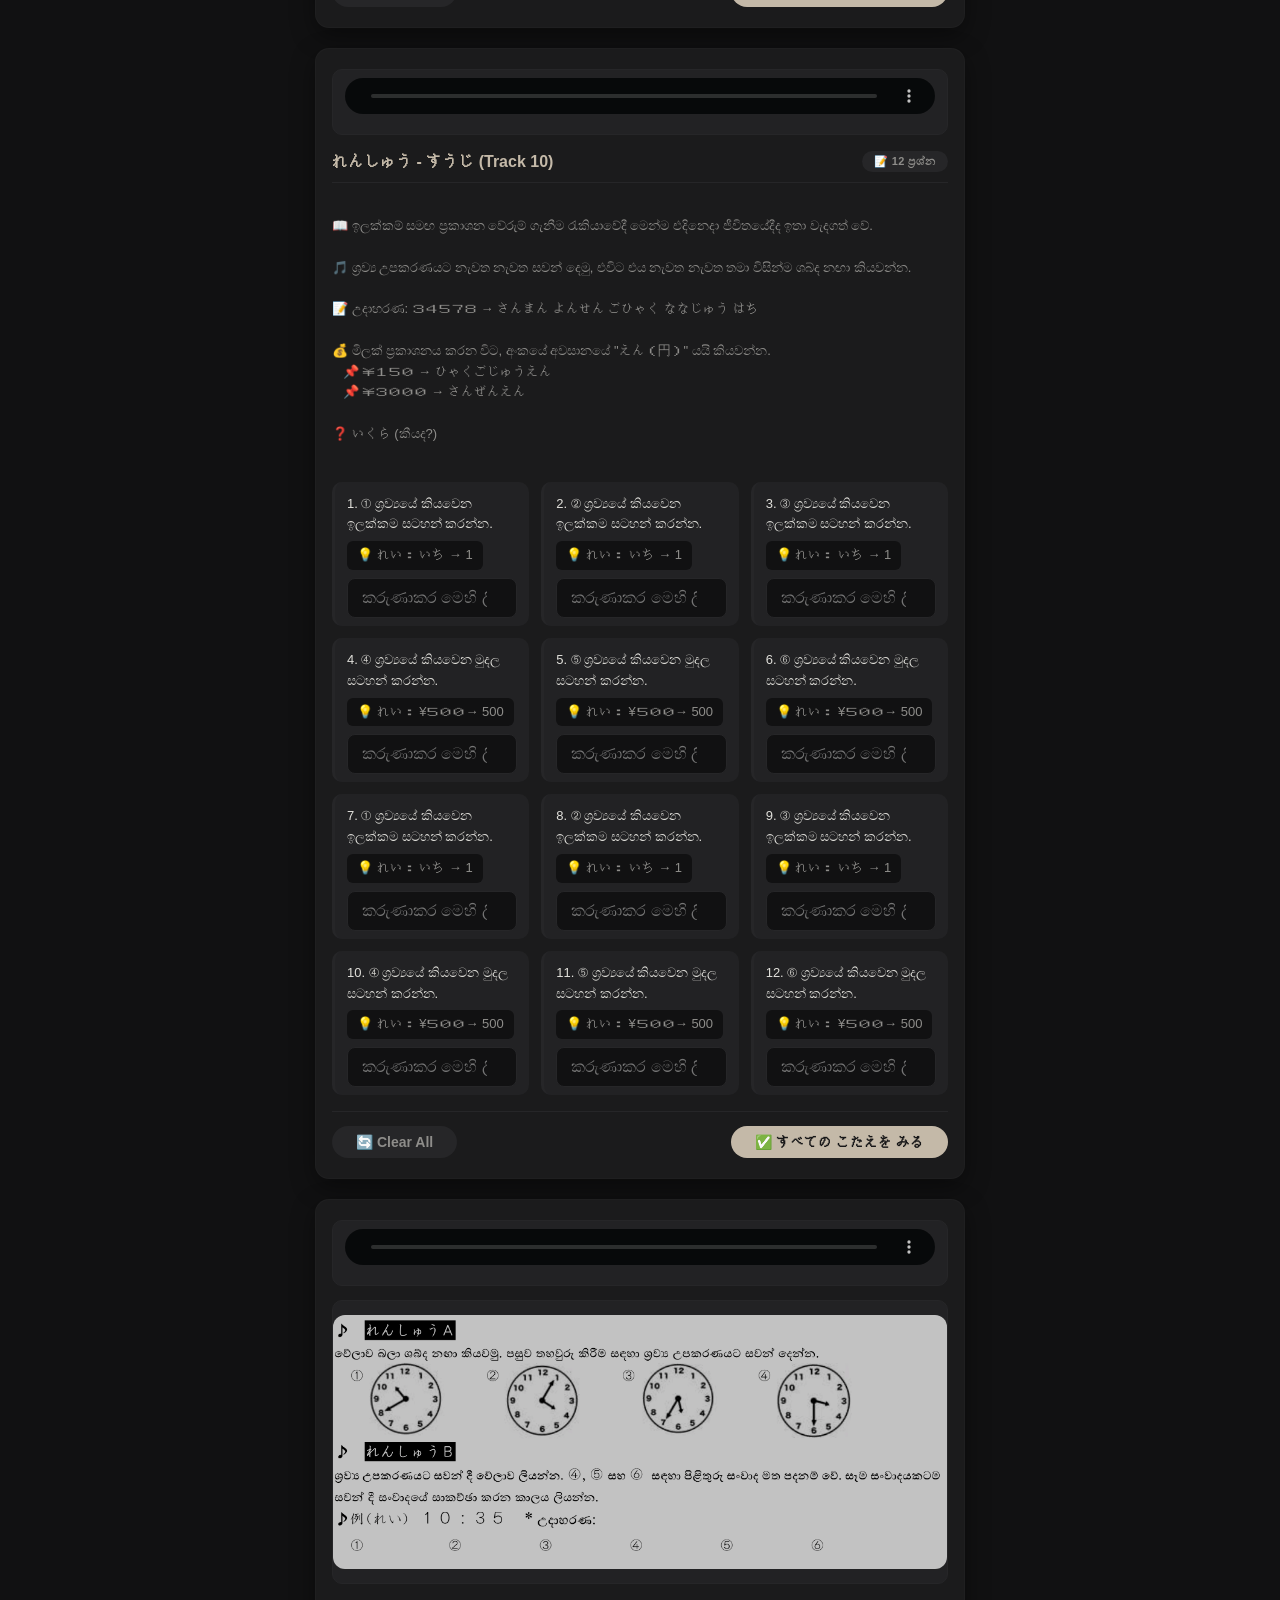
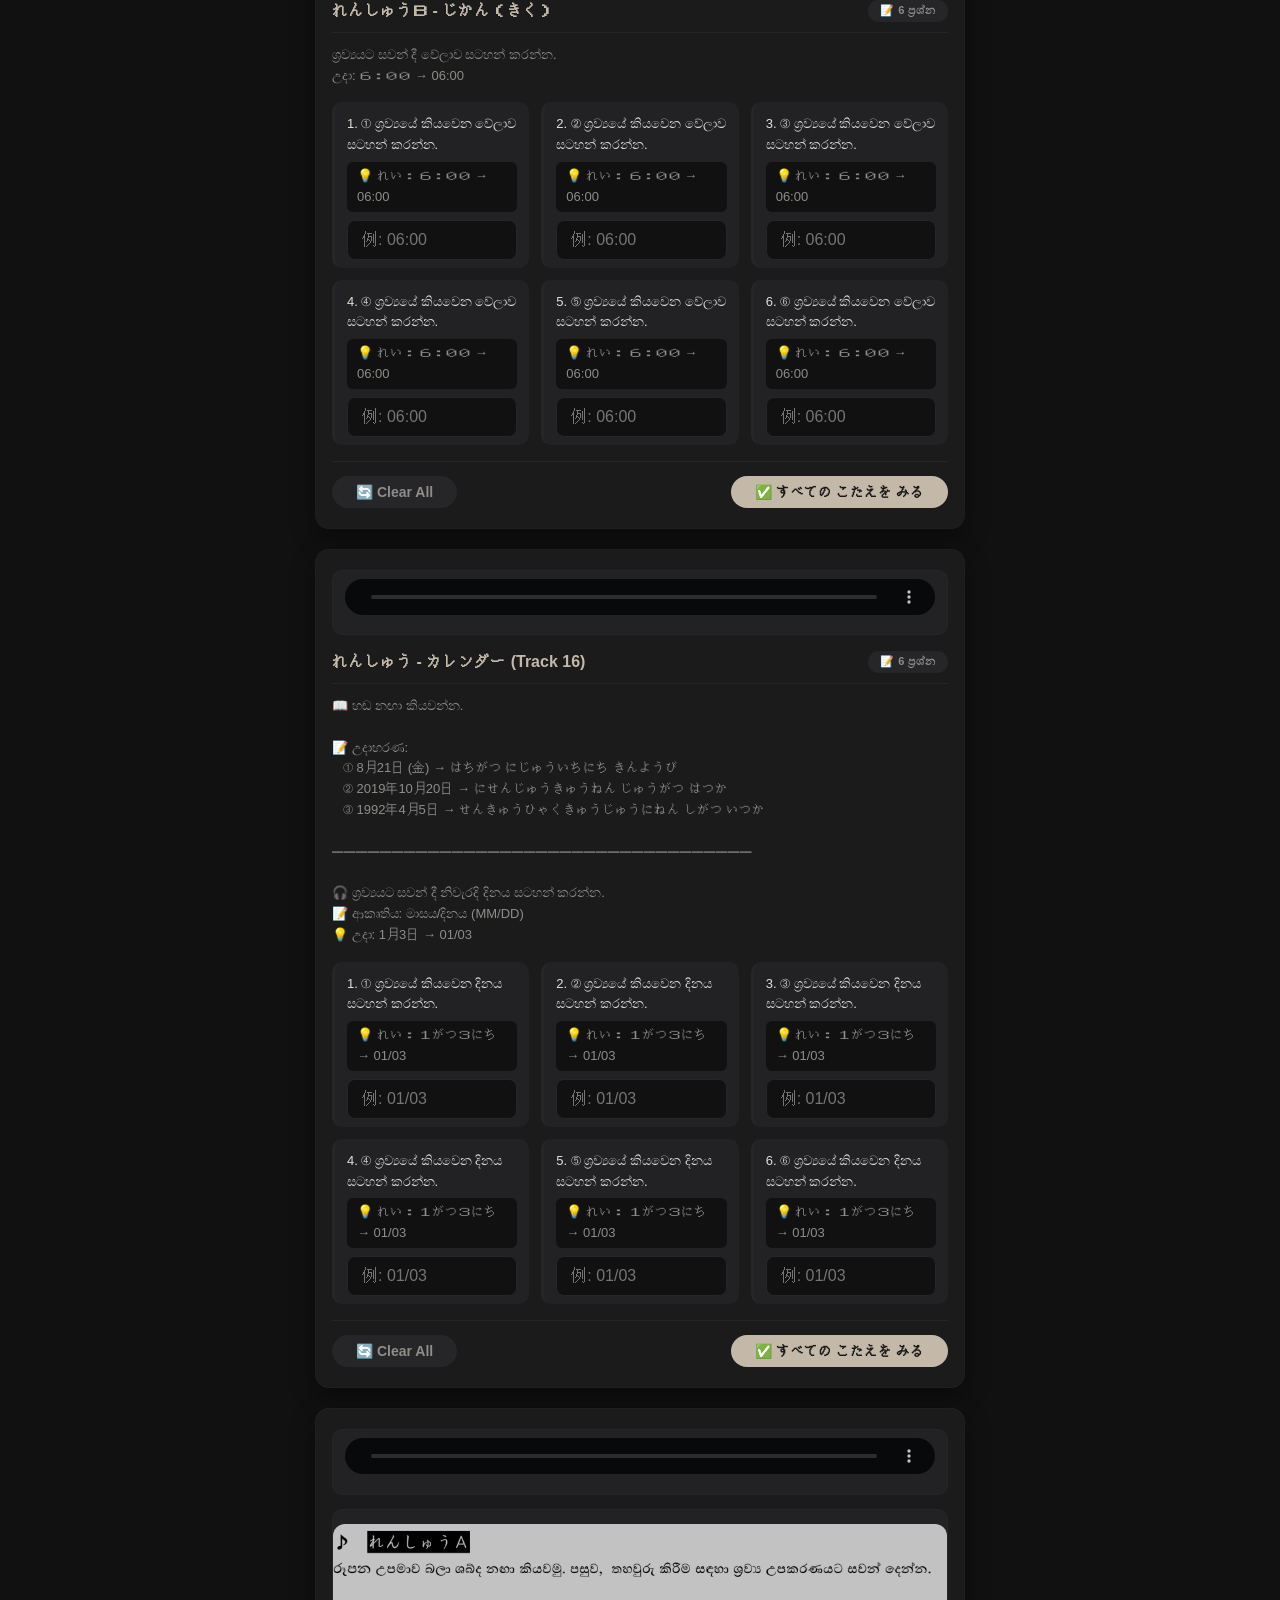
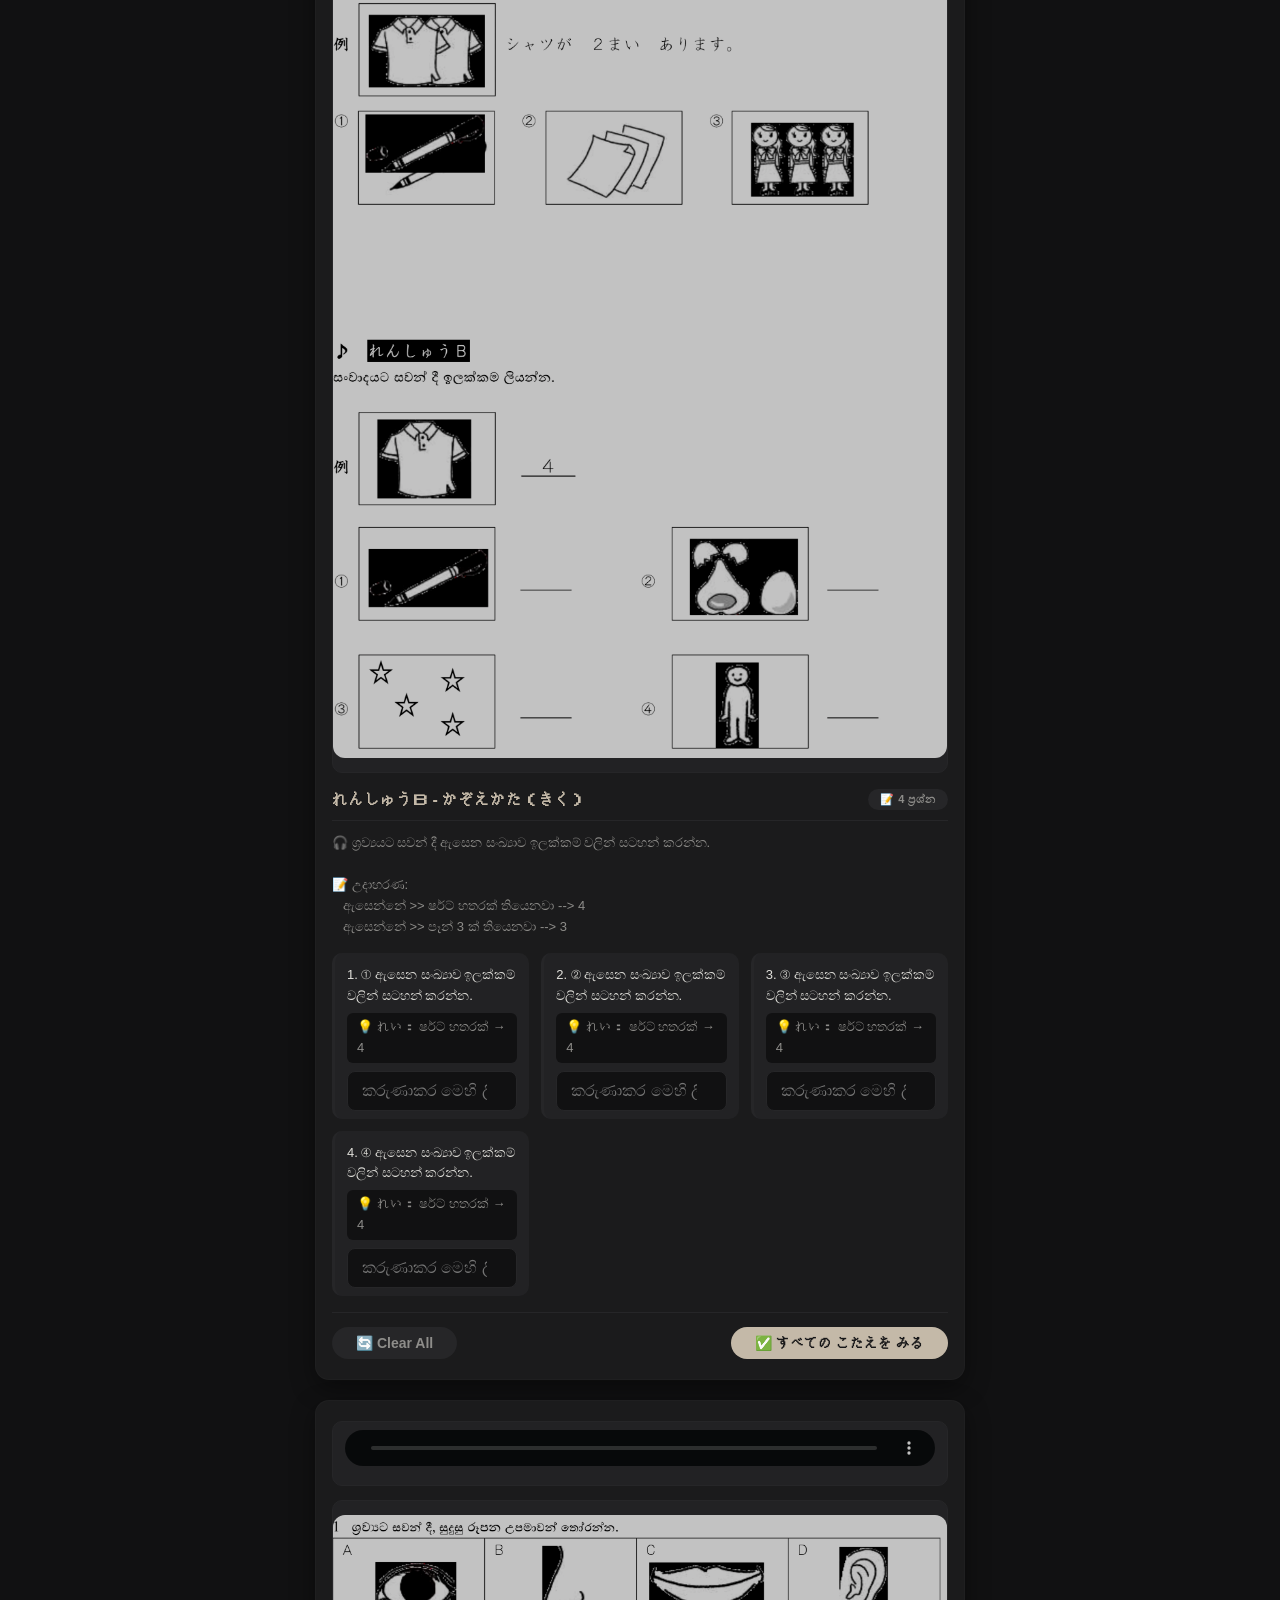
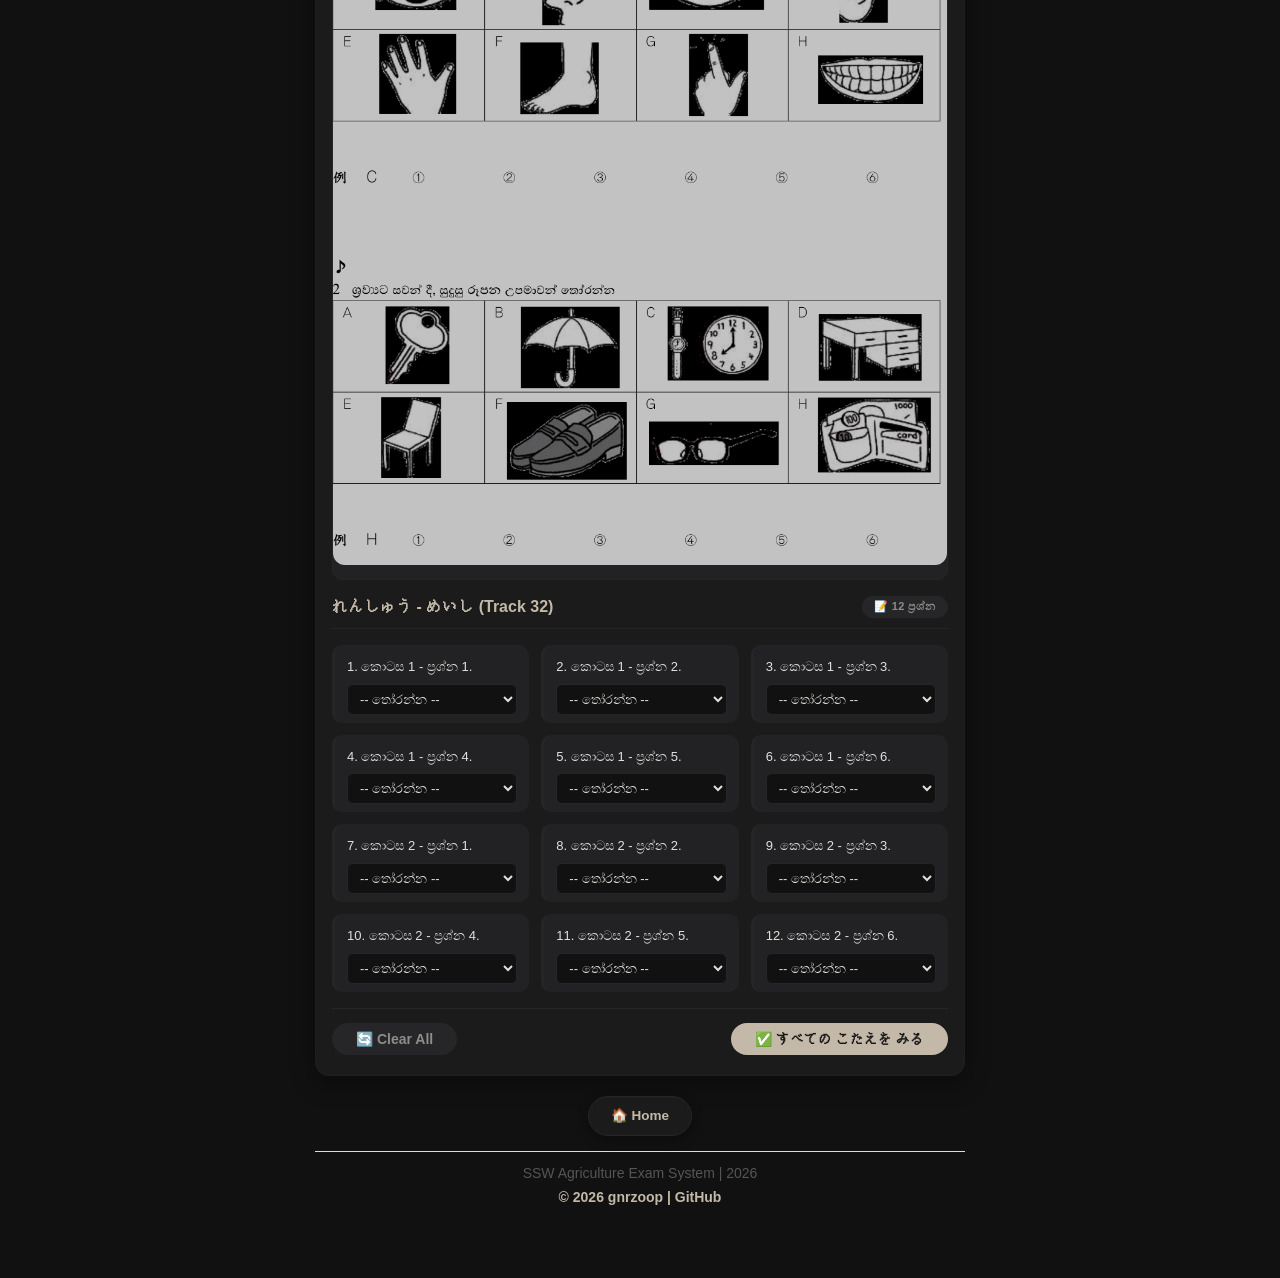
==== commit 0a4059c8: "Update exercises.html" ====
--- a/exercises.html
+++ b/exercises.html
@@ -15,7 +15,8 @@
         </div>
 
         <div style="background-color: #2b2118; border: 1px solid #4a3b2b; color: #ffc107; padding: 12px 16px; border-radius: 8px; font-family: sans-serif; font-size: 14px; line-height: 1.6; margin-bottom: 15px;">
-    ⚠️ මෙය අත්හදා බැලීම මට්ටමේ පවතින අතර සම්පූර්ණ කොටස් ඇතුලත් කර නොමැත.</div>
+    ⚠️ කොටස් සියල්ල සම්පූර්ණ කර නොමැත.
+</div>
   
 
 
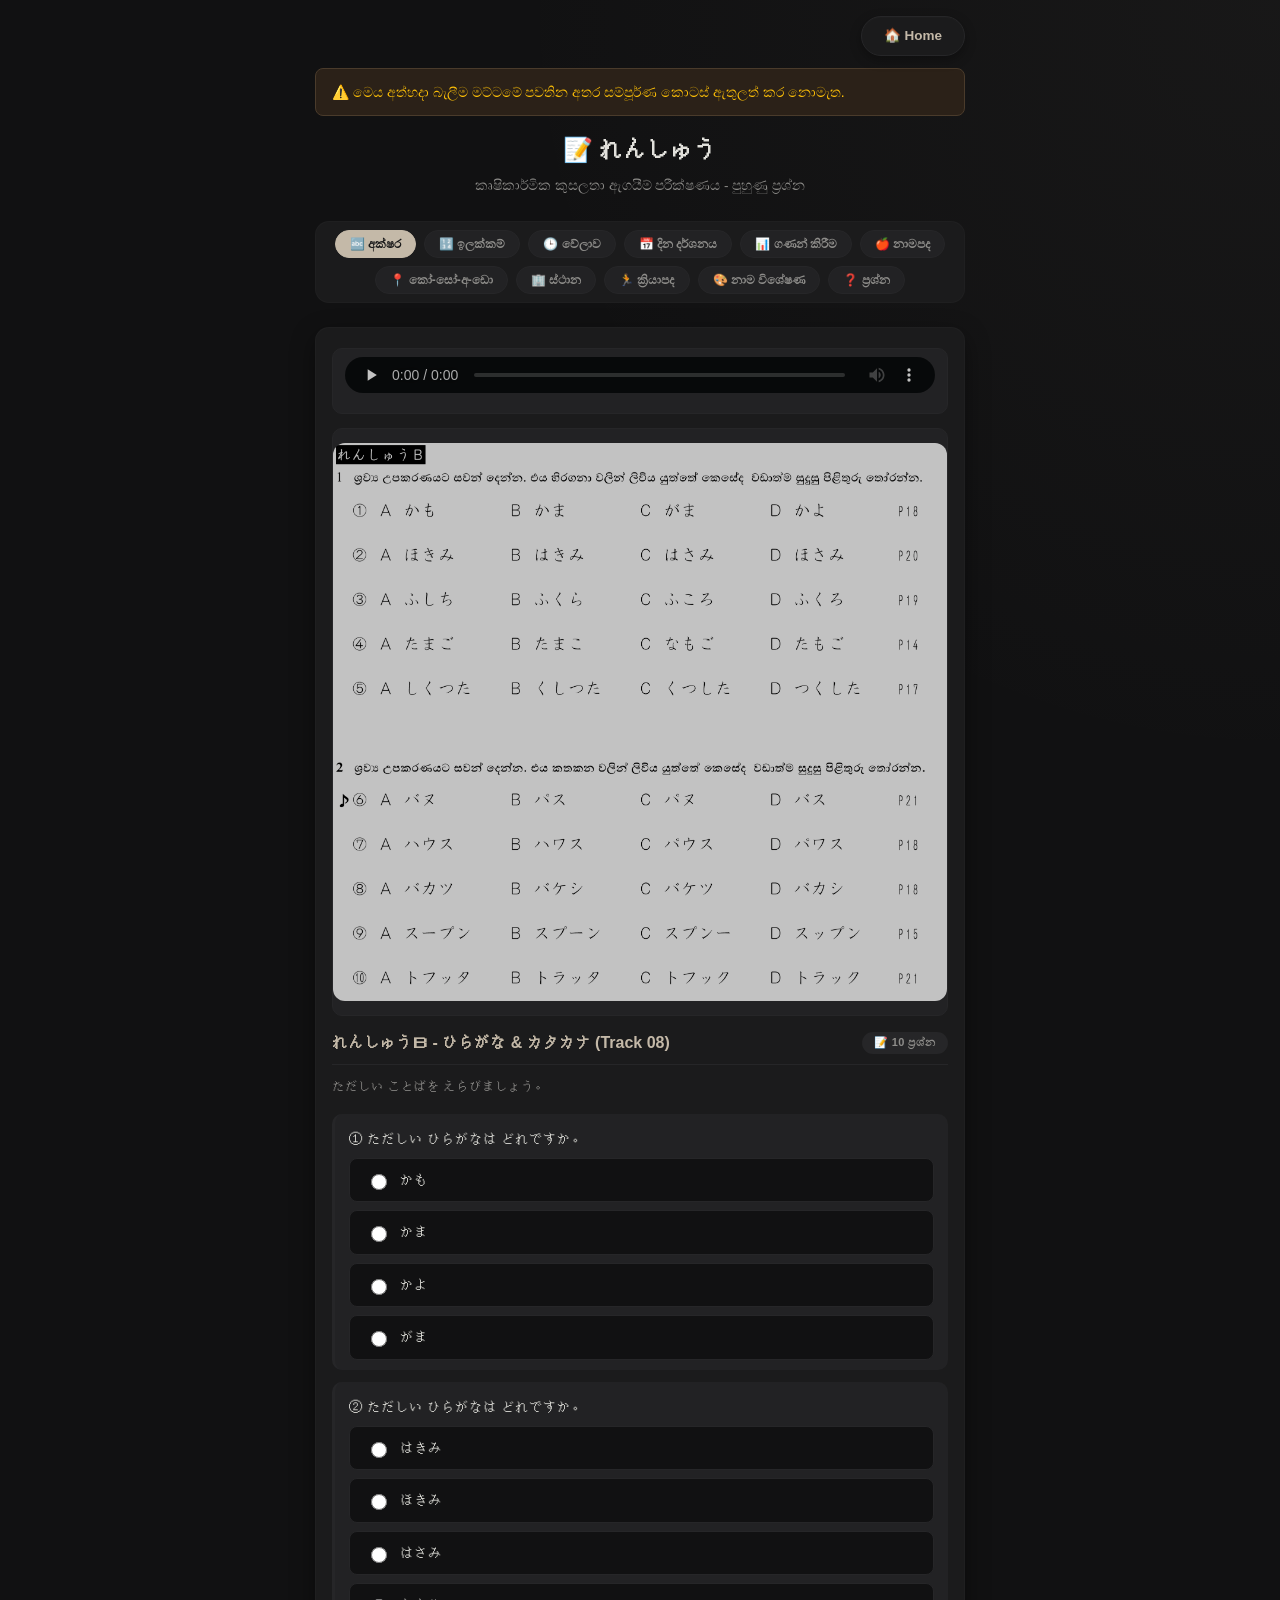
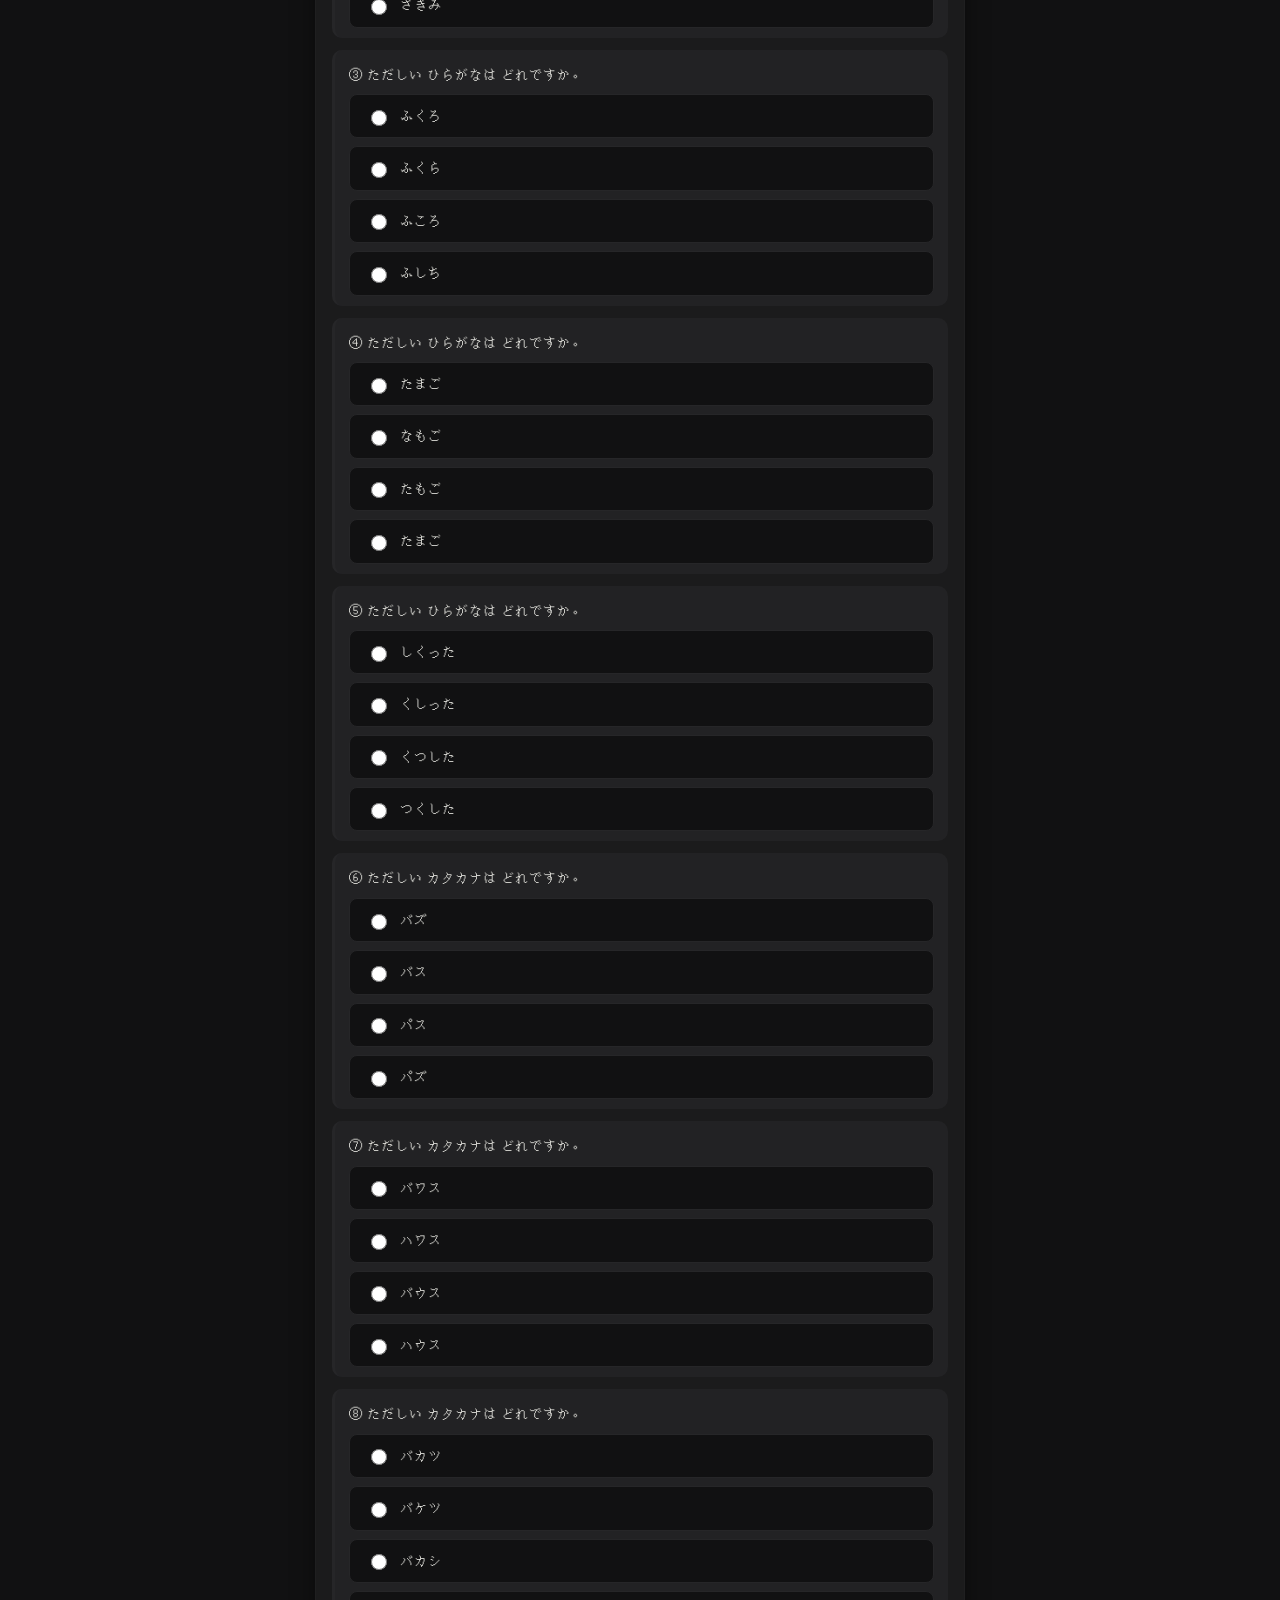
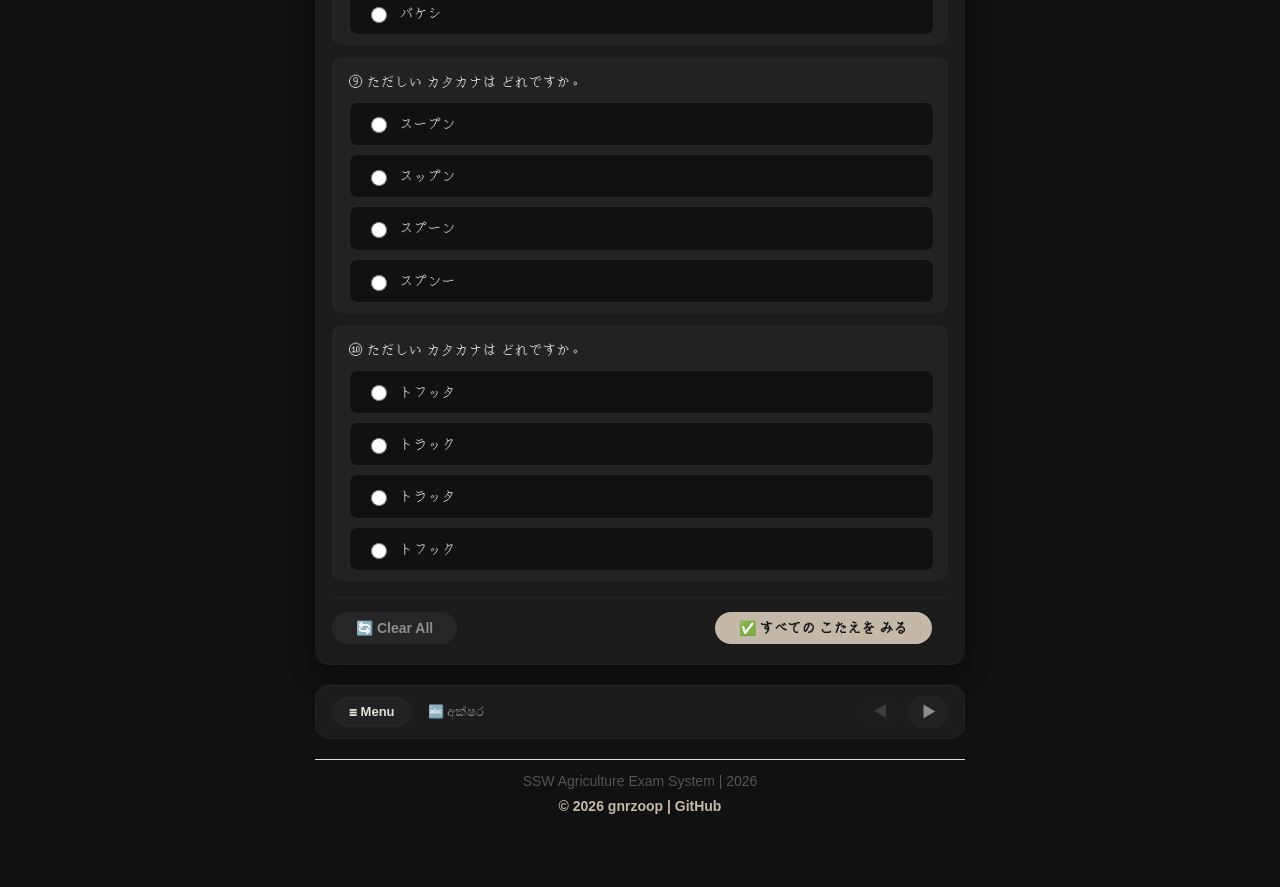
==== commit ff9f753a: "Add files via upload" ====
--- a/exercises.html
+++ b/exercises.html
@@ -6,27 +6,144 @@
     <title>れんしゅう අභ්‍යාස - SSW ජපන් පෙළ පොත</title>
     <link rel="stylesheet" href="style.css">
     <link rel="stylesheet" href="exercises.css">
+    <style>
+        /* ජපන් අකුරු නිවැරදිව පෙන්වීමට */
+        body, .exercise-title, .question-text, .option-label, .answer-select, .exercise-desc {
+            font-family: "Noto Sans JP", "Hiragino Sans", "Yu Gothic", "Meiryo", "MS Gothic", sans-serif !important;
+        }
+        .jp-text {
+            font-family: "Noto Sans JP", "Hiragino Sans", "Yu Gothic", "Meiryo", "MS Gothic", sans-serif !important;
+        }
+        .answer-select option {
+            font-family: "Noto Sans JP", "Hiragino Sans", "Yu Gothic", "Meiryo", "MS Gothic", sans-serif !important;
+        }
+        .radio-group .option-label {
+            font-family: "Noto Sans JP", "Hiragino Sans", "Yu Gothic", "Meiryo", "MS Gothic", sans-serif !important;
+        }
+
+        /* ===== FOOTER NAVIGATION BAR ===== */
+        .footer-nav {
+            display: flex;
+            align-items: center;
+            justify-content: space-between;
+            gap: 12px;
+            margin-top: 20px;
+            padding: 10px 16px;
+            background: var(--card-bg);
+            border-radius: var(--radius-ios);
+            border: 0.5px solid var(--accent-color);
+            flex-wrap: wrap;
+        }
+
+        .footer-nav-left {
+            display: flex;
+            align-items: center;
+            gap: 12px;
+        }
+
+        .footer-nav-right {
+            display: flex;
+            align-items: center;
+            gap: 8px;
+        }
+
+        /* Menu Button */
+        .footer-menu-btn {
+            background: var(--inner-box-bg);
+            color: var(--text-color);
+            border: 0.5px solid var(--accent-color);
+            padding: 6px 16px;
+            font-size: 13px;
+            font-weight: 600;
+            border-radius: 20px;
+            cursor: pointer;
+            transition: all 0.2s ease;
+            font-family: inherit;
+            display: flex;
+            align-items: center;
+            gap: 6px;
+        }
+
+        .footer-menu-btn:hover {
+            background: var(--gold-accent);
+            color: #161617;
+            border-color: var(--gold-accent);
+        }
+
+        /* Arrow Buttons */
+        .footer-arrow-btn {
+            background: var(--inner-box-bg);
+            color: var(--text-secondary);
+            border: 0.5px solid var(--accent-color);
+            padding: 6px 12px;
+            font-size: 16px;
+            font-weight: 600;
+            border-radius: 20px;
+            cursor: pointer;
+            transition: all 0.2s ease;
+            font-family: inherit;
+            min-width: 40px;
+            text-align: center;
+        }
+
+        .footer-arrow-btn:hover {
+            background: var(--gold-accent);
+            color: #161617;
+            border-color: var(--gold-accent);
+        }
+
+        .footer-arrow-btn:disabled {
+            opacity: 0.3;
+            cursor: not-allowed;
+            pointer-events: none;
+        }
+
+        /* Category Label */
+        .footer-category-label {
+            font-size: 13px;
+            font-weight: 500;
+            color: var(--text-secondary);
+            padding: 0 4px;
+        }
+
+        /* Responsive */
+        @media (max-width: 480px) {
+            .footer-nav {
+                padding: 6px 10px;
+            }
+            .footer-menu-btn {
+                font-size: 12px;
+                padding: 4px 12px;
+            }
+            .footer-arrow-btn {
+                font-size: 14px;
+                padding: 4px 10px;
+                min-width: 34px;
+            }
+            .footer-category-label {
+                font-size: 11px;
+            }
+        }
+    </style>
 </head>
 <body>
+    
     <div class="container" id="top">
-        <!-- Home Button -->
+        <!-- Home Button (උඩම) -->
         <div class="mode-toggle-container">
             <a href="http://gnrzoop.github.io/sswagry/" id="home-btn">🏠 Home</a>
         </div>
 
         <div style="background-color: #2b2118; border: 1px solid #4a3b2b; color: #ffc107; padding: 12px 16px; border-radius: 8px; font-family: sans-serif; font-size: 14px; line-height: 1.6; margin-bottom: 15px;">
-    ⚠️ කොටස් සියල්ල සම්පූර්ණ කර නොමැත.
-</div>
-  
-
-
-        <h1>📝 れんしゅう අභ්‍යාස</h1>
+            ⚠️ මෙය අත්හදා බැලීම මට්ටමේ පවතින අතර සම්පූර්ණ කොටස් ඇතුලත් කර නොමැත.
+        </div>
+        
+        <h1>📝 れんしゅう</h1>
         <div class="subtitle">කෘෂිකාර්මික කුසලතා ඇගයීම් පරීක්ෂණය - පුහුණු ප්‍රශ්න</div>
 
-        <!-- Navigation Buttons -->
+        <!-- Navigation Buttons (උඩම - "සියල්ල" ඉවත් කර ඇත) -->
         <div class="exercise-nav">
-            <button class="ex-nav-btn active" data-ex="all">📚 සියල්ල</button>
-            <button class="ex-nav-btn" data-ex="hiragana">🔤 අක්ෂර</button>
+            <button class="ex-nav-btn active" data-ex="hiragana">🔤 අක්ෂර</button>
             <button class="ex-nav-btn" data-ex="numbers">🔢 ඉලක්කම්</button>
             <button class="ex-nav-btn" data-ex="time">🕒 වේලාව</button>
             <button class="ex-nav-btn" data-ex="calendar">📅 දින දර්ශනය</button>
@@ -44,11 +161,23 @@
             <p style="text-align:center;color:var(--text-secondary);padding:40px;">⏳ පූරණය වෙමින්...</p>
         </div>
 
+        <!-- ===== FOOTER NAVIGATION ===== -->
+        <div class="footer-nav">
+            <div class="footer-nav-left">
+                <!-- Menu Button -->
+                <button class="footer-menu-btn" id="footerMenuBtn" onclick="toggleFooterMenu()">
+                    ☰ Menu
+                </button>
+                <span class="footer-category-label" id="footerCategoryLabel">🔤 අක්ෂර</span>
+            </div>
+            <div class="footer-nav-right">
+                <button class="footer-arrow-btn" id="footerPrevBtn" onclick="footerNavigateCategory(-1)">◀</button>
+                <button class="footer-arrow-btn" id="footerNextBtn" onclick="footerNavigateCategory(1)">▶</button>
+            </div>
+        </div>
+
         <!-- Footer -->
         <div class="footer-container">
-            <div style="text-align: center; margin-top: 20px; margin-bottom: 5px;">
-                <a href="http://gnrzoop.github.io/sswagry/" id="home-btn">🏠 Home</a>
-            </div>
             <div style="text-align: center; margin-top: 15px; margin-bottom: 10px; font-size: 14px; color: #555; border-top: 1px solid #ddd; padding-top: 10px;">
                 <p style="margin: 0; font-weight: 500;">SSW Agriculture Exam System | <span id="year-display">2026</span></p>
                 <a href="https://github.com/gnrzoop" target="_blank" style="text-decoration: none; color: #6750a4; font-weight: bold; display: block; margin-top: 2px;">
@@ -58,13 +187,11 @@
         </div>
     </div>
 
-    <!-- ===== සියලුම JavaScript Files - එකම ෆෝල්ඩරයේ ===== -->
-    <!-- 1. පළමුව Data Files -->
+    <!-- ===== JavaScript Files ===== -->
     <script src="data-hiragana.js"></script>
     <script src="data-katakana.js"></script>
     <script src="data-numbers.js"></script>
     <script src="data-time.js"></script>
-    <script src="data-calendar.js"></script>
     <script src="data-timewords.js"></script>
     <script src="data-counting.js"></script>
     <script src="data-nouns.js"></script>
@@ -73,13 +200,97 @@
     <script src="data-verbs.js"></script>
     <script src="data-adjectives.js"></script>
     <script src="data-questions.js"></script>
-    <!-- 2. අවසානයේ Main Controller -->
     <script src="main.js"></script>
 
     <script>
         const currentYear = new Date().getFullYear();
         document.getElementById('year-display').innerText = currentYear;
         document.getElementById('copy-year').innerText = currentYear;
+
+        // ============================================================
+        //  FOOTER NAVIGATION CONTROLS
+        // ============================================================
+        const footerCategoryButtons = document.querySelectorAll('.ex-nav-btn');
+        const footerCategoryLabels = {
+            'hiragana': '🔤 අක්ෂර',
+            'numbers': '🔢 ඉලක්කම්',
+            'time': '🕒 වේලාව',
+            'calendar': '📅 දින දර්ශනය',
+            'counting': '📊 ගණන් කිරීම',
+            'nouns': '🍎 නාමපද',
+            'kosoado': '📍 කෝ-සෝ-අ-ඩො',
+            'places': '🏢 ස්ථාන',
+            'verbs': '🏃 ක්‍රියාපද',
+            'adjectives': '🎨 නාම විශේෂණ',
+            'questions': '❓ ප්‍රශ්න'
+        };
+        const footerCategoryKeys = Object.keys(footerCategoryLabels);
+        let footerCurrentIndex = 0;
+
+        function getFooterCurrentCategory() {
+            return footerCategoryKeys[footerCurrentIndex];
+        }
+
+        function updateFooterCategoryLabel() {
+            const key = getFooterCurrentCategory();
+            document.getElementById('footerCategoryLabel').textContent = footerCategoryLabels[key] || key;
+            document.getElementById('footerPrevBtn').disabled = footerCurrentIndex === 0;
+            document.getElementById('footerNextBtn').disabled = footerCurrentIndex === footerCategoryKeys.length - 1;
+        }
+
+        function footerNavigateCategory(direction) {
+            const newIndex = footerCurrentIndex + direction;
+            if (newIndex < 0 || newIndex >= footerCategoryKeys.length) return;
+            footerCurrentIndex = newIndex;
+            const category = getFooterCurrentCategory();
+            
+            footerCategoryButtons.forEach(btn => {
+                btn.classList.remove('active');
+                if (btn.dataset.ex === category) {
+                    btn.classList.add('active');
+                    btn.click();
+                }
+            });
+            updateFooterCategoryLabel();
+            
+            // පිටුවේ උඩට යන්න (scroll to top)
+            window.scrollTo({ top: 0, behavior: 'smooth' });
+        }
+
+        function toggleFooterMenu() {
+            const nav = document.querySelector('.exercise-nav');
+            if (nav.style.display === 'none') {
+                nav.style.display = 'flex';
+                // Menu එක ඔබුවාම පිටුවේ උඩට යන්න
+                window.scrollTo({ top: 0, behavior: 'smooth' });
+            } else {
+                nav.style.display = 'none';
+            }
+        }
+
+        // Update label when nav buttons are clicked
+        footerCategoryButtons.forEach((btn) => {
+            btn.addEventListener('click', function() {
+                const category = this.dataset.ex;
+                const idx = footerCategoryKeys.indexOf(category);
+                if (idx !== -1) {
+                    footerCurrentIndex = idx;
+                    updateFooterCategoryLabel();
+                }
+            });
+        });
+
+        // Initial setup - first category active
+        setTimeout(() => {
+            // Make first category active
+            footerCategoryButtons.forEach(btn => {
+                btn.classList.remove('active');
+                if (btn.dataset.ex === 'hiragana') {
+                    btn.classList.add('active');
+                }
+            });
+            updateFooterCategoryLabel();
+        }, 200);
     </script>
 </body>
 </html>
--- a/exercises.css
+++ b/exercises.css
@@ -83,23 +83,25 @@
 }
 
 /* ============================================================
-   GRID LAYOUT - ප්‍රශ්න තුන බැගින් වමේ ඉඳන් දකුණට
+   VERTICAL LAYOUT - සියලු ප්‍රශ්න එක යට එක
    ============================================================ */
 .questions-container {
-    display: grid;
-    grid-template-columns: repeat(3, 1fr);
-    gap: 12px;
+    display: block !important;
 }
 
 .question-item.grid-item {
     background: var(--inner-box-bg);
     border-radius: 10px;
-    padding: 12px 12px 8px 12px;
-    margin-bottom: 0;
+    padding: 14px 14px 10px 14px;
+    margin-bottom: 12px !important;
     border-left: 3px solid var(--accent-color);
     transition: border-color 0.3s ease;
 }
 
+.question-item.grid-item:last-child {
+    margin-bottom: 0 !important;
+}
+
 .question-item.grid-item.correct {
     border-left-color: #4caf50;
 }
@@ -109,38 +111,146 @@
 }
 
 .question-item.grid-item .question-text {
-    font-size: 13px;
+    font-size: 14px;
     font-weight: 500;
-    margin-bottom: 6px;
+    margin-bottom: 8px;
     color: var(--text-color);
 }
 
-.question-item.grid-item .answer-select {
-    width: 100%;
-    padding: 6px 8px;
-    font-size: 13px;
+/* ============================================================
+   RADIO BUTTONS - ලස්සන හා පැහැදිලි
+   ============================================================ */
+.radio-group {
+    display: flex;
+    flex-direction: column;
+    gap: 8px;
+    margin-top: 6px;
+}
+
+.radio-group .option-label {
+    display: flex;
+    align-items: center;
+    gap: 10px;
+    padding: 10px 16px;
     background: var(--bg-color);
-    border: 0.5px solid var(--accent-color);
-    border-radius: 6px;
+    border: 1.5px solid var(--accent-color);
+    border-radius: 8px;
+    cursor: pointer;
+    transition: all 0.2s ease;
+    font-size: 14px;
     color: var(--text-color);
-    outline: none;
-    transition: border-color 0.3s ease;
-    box-sizing: border-box;
-    font-family: inherit;
+    font-family: "Noto Sans JP", "Hiragino Sans", "Yu Gothic", "Meiryo", sans-serif !important;
+}
+
+.radio-group .option-label:hover {
+    border-color: var(--gold-accent);
+    background: rgba(196, 185, 168, 0.05);
+}
+
+.radio-group .option-label input[type="radio"] {
+    accent-color: var(--gold-accent);
+    width: 16px;
+    height: 16px;
     cursor: pointer;
-    appearance: auto;
-}
-
-.question-item.grid-item .answer-select:focus {
+}
+
+.radio-group .option-label.selected {
     border-color: var(--gold-accent);
-}
-
+    background: rgba(196, 185, 168, 0.1);
+}
+
+.radio-group .option-label.correct-answer {
+    border-color: #4caf50;
+    background: rgba(76, 175, 80, 0.15);
+}
+
+.radio-group .option-label.wrong-answer {
+    border-color: #f44336;
+    background: rgba(244, 67, 54, 0.15);
+}
+
+/* ============================================================
+   CUSTOM SELECT - ලස්සන හා පැහැදිලි (Custom Select ක්‍රමය)
+   ============================================================ */
+.answer-select {
+    /* 1. Default පෙනුම සහ ඊතලය ඉවත් කිරීම */
+    -webkit-appearance: none !important;
+    -moz-appearance: none !important;
+    appearance: none !important;
+
+    /* 2. මූලික හැඩගැන්වීම් (Styling) */
+    background-color: var(--bg-color) !important;
+    border: 2px solid var(--accent-color) !important;
+    border-radius: 8px !important;
+    padding: 12px 40px 12px 16px !important;
+    font-size: 15px !important;
+    color: var(--text-color) !important;
+    cursor: pointer !important;
+    width: 100% !important;
+    font-family: "Noto Sans JP", "Hiragino Sans", "Yu Gothic", "Meiryo", sans-serif !important;
+    transition: all 0.3s ease !important;
+    box-sizing: border-box !important;
+
+    /* 3. කස්ටම් ඊතලයක් (Custom Arrow) - SVG එකක් ලෙස */
+    background-image: url("data:image/svg+xml;charset=UTF-8,%3csvg xmlns='http://www.w3.org/2000/svg' viewBox='0 0 24 24' fill='none' stroke='%23c4b9a8' stroke-width='2' stroke-linecap='round' stroke-linejoin='round'%3e%3cpolyline points='6 9 12 15 18 9'%3e%3c/polyline%3e%3c/svg%3e") !important;
+    background-repeat: no-repeat !important;
+    background-position: right 14px center !important;
+    background-size: 18px !important;
+}
+
+/* Hover අවස්ථාව */
+.answer-select:hover {
+    border-color: var(--gold-accent) !important;
+    background-color: rgba(196, 185, 168, 0.03) !important;
+}
+
+/* Focus අවස්ථාව */
+.answer-select:focus {
+    outline: none !important;
+    border-color: var(--gold-accent) !important;
+    box-shadow: 0 0 0 4px rgba(196, 185, 168, 0.15) !important;
+}
+
+/* ============================================================
+   DROPDOWN OPTIONS - ලස්සන හා පැහැදිලි
+   ============================================================ */
+.answer-select option {
+    padding: 10px 14px !important;
+    background: var(--card-bg) !important;
+    color: var(--text-color) !important;
+    font-size: 14px !important;
+    font-weight: 500 !important;
+    font-family: "Noto Sans JP", "Hiragino Sans", "Yu Gothic", "Meiryo", sans-serif !important;
+    cursor: pointer !important;
+    transition: all 0.2s ease !important;
+}
+
+.answer-select option:hover {
+    background: var(--gold-accent) !important;
+    color: #161617 !important;
+}
+
+.answer-select option:checked {
+    background: var(--gold-accent) !important;
+    color: #161617 !important;
+    font-weight: 700 !important;
+}
+
+.answer-select option:disabled {
+    color: var(--text-secondary) !important;
+    font-style: italic !important;
+    opacity: 0.6 !important;
+}
+
+/* ============================================================
+   RESULT MESSAGES
+   ============================================================ */
 .question-item.grid-item .result-message {
     font-size: 12px;
     font-weight: 600;
-    padding: 4px 8px;
+    padding: 6px 10px;
     border-radius: 6px;
-    margin-top: 4px;
+    margin-top: 6px;
     display: none;
 }
 
@@ -160,18 +270,9 @@
     border: 0.5px solid #f44336;
 }
 
-@media (max-width: 600px) {
-    .questions-container {
-        grid-template-columns: repeat(2, 1fr);
-    }
-}
-
-@media (max-width: 400px) {
-    .questions-container {
-        grid-template-columns: 1fr;
-    }
-}
-
+/* ============================================================
+   SUBMIT BUTTON
+   ============================================================ */
 .submit-btn {
     background: var(--gold-accent);
     color: #161617;
@@ -194,117 +295,25 @@
     transform: scale(0.94);
 }
 
-.result-message {
-    margin-top: 10px;
-    font-size: 14px;
-    font-weight: 600;
-    padding: 8px 12px;
-    border-radius: 8px;
-    display: none;
-}
-
-.result-message.show {
-    display: block;
-}
-
-.result-message.pass {
-    background: rgba(76, 175, 80, 0.15);
-    color: #81c784;
-    border: 0.5px solid #4caf50;
-}
-
-.result-message.fail {
-    background: rgba(244, 67, 54, 0.15);
-    color: #ef9a9a;
-    border: 0.5px solid #f44336;
-}
-/* ============================================================
-   GRID LAYOUT - ප්‍රශ්න තුන බැගින් වමේ ඉඳන් දකුණට
-   ============================================================ */
-.questions-container {
-    display: grid !important;
-    grid-template-columns: repeat(3, 1fr) !important;
-    gap: 12px !important;
-}
-
-.question-item.grid-item {
-    background: var(--inner-box-bg);
-    border-radius: 10px;
-    padding: 12px 12px 8px 12px;
-    margin-bottom: 0 !important;
-    border-left: 3px solid var(--accent-color);
-    transition: border-color 0.3s ease;
-}
-
-.question-item.grid-item .question-text {
-    font-size: 13px;
-    font-weight: 500;
-    margin-bottom: 6px;
-    color: var(--text-color);
-}
-
-.question-item.grid-item .answer-select {
-    width: 100%;
-    padding: 6px 8px;
-    font-size: 13px;
-    background: var(--bg-color);
-    border: 0.5px solid var(--accent-color);
-    border-radius: 6px;
-    color: var(--text-color);
-    outline: none;
-    transition: border-color 0.3s ease;
-    box-sizing: border-box;
-    font-family: inherit;
-    cursor: pointer;
-    appearance: auto;
-}
-
-.question-item.grid-item .result-message {
-    font-size: 12px;
-    font-weight: 600;
-    padding: 4px 8px;
-    border-radius: 6px;
-    margin-top: 4px;
-    display: none;
-}
-
+/* ============================================================
+   RESPONSIVE
+   ============================================================ */
 @media (max-width: 600px) {
-    .questions-container {
-        grid-template-columns: repeat(2, 1fr) !important;
+    .answer-select {
+        font-size: 13px !important;
+        padding: 10px 12px !important;
+        padding-right: 36px !important;
+        background-size: 16px !important;
+        background-position: right 10px center !important;
     }
 }
 
 @media (max-width: 400px) {
-    .questions-container {
-        grid-template-columns: 1fr !important;
-    }
-}
-/* ============================================================
-   GRID LAYOUT - ප්‍රශ්න තුන බැගින් වමේ ඉඳන් දකුණට
-   ============================================================ */
-.questions-container {
-    display: grid !important;
-    grid-template-columns: repeat(3, 1fr) !important;
-    gap: 12px !important;
-}
-
-.question-item.grid-item {
-    background: var(--inner-box-bg);
-    border-radius: 10px;
-    padding: 12px 12px 8px 12px;
-    margin-bottom: 0 !important;
-    border-left: 3px solid var(--accent-color);
-    transition: border-color 0.3s ease;
-}
-
-@media (max-width: 600px) {
-    .questions-container {
-        grid-template-columns: repeat(2, 1fr) !important;
-    }
-}
-
-@media (max-width: 400px) {
-    .questions-container {
-        grid-template-columns: 1fr !important;
+    .answer-select {
+        font-size: 12px !important;
+        padding: 8px 10px !important;
+        padding-right: 32px !important;
+        background-size: 14px !important;
+        background-position: right 8px center !important;
     }
 }
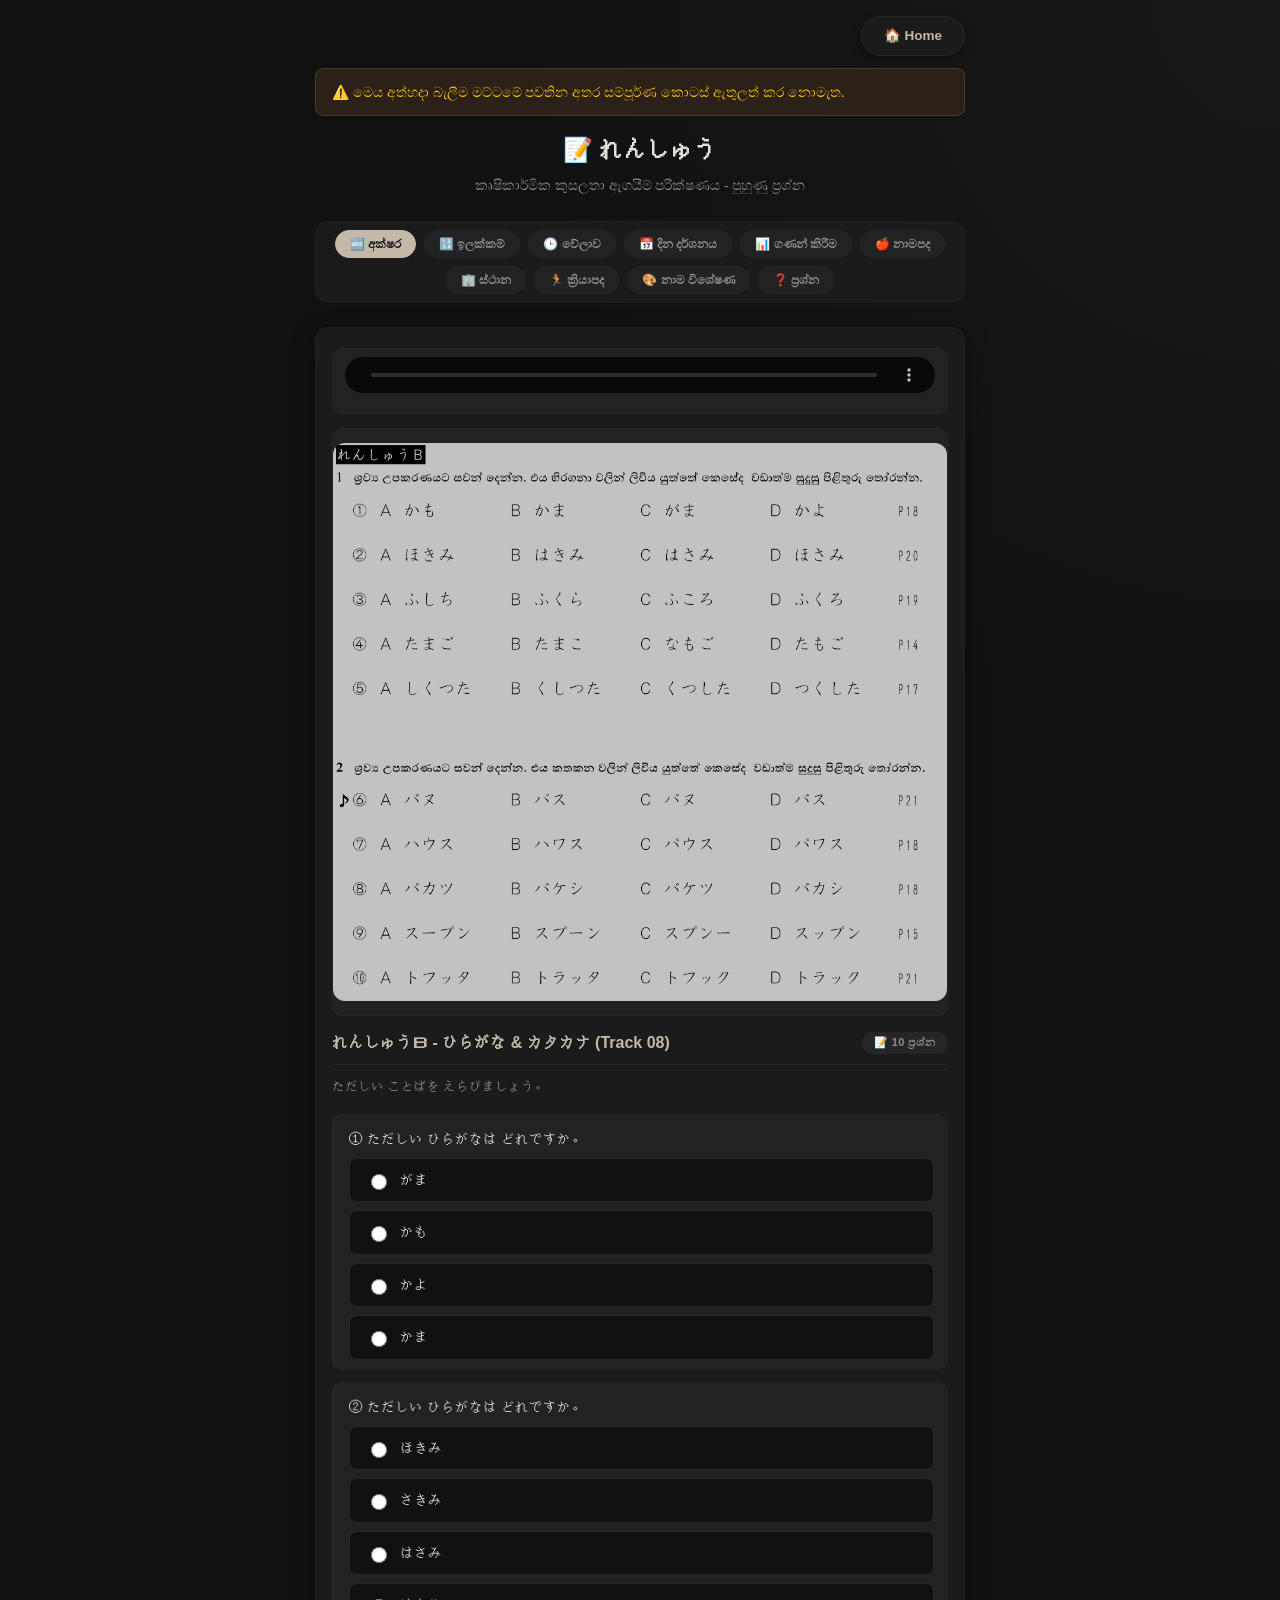
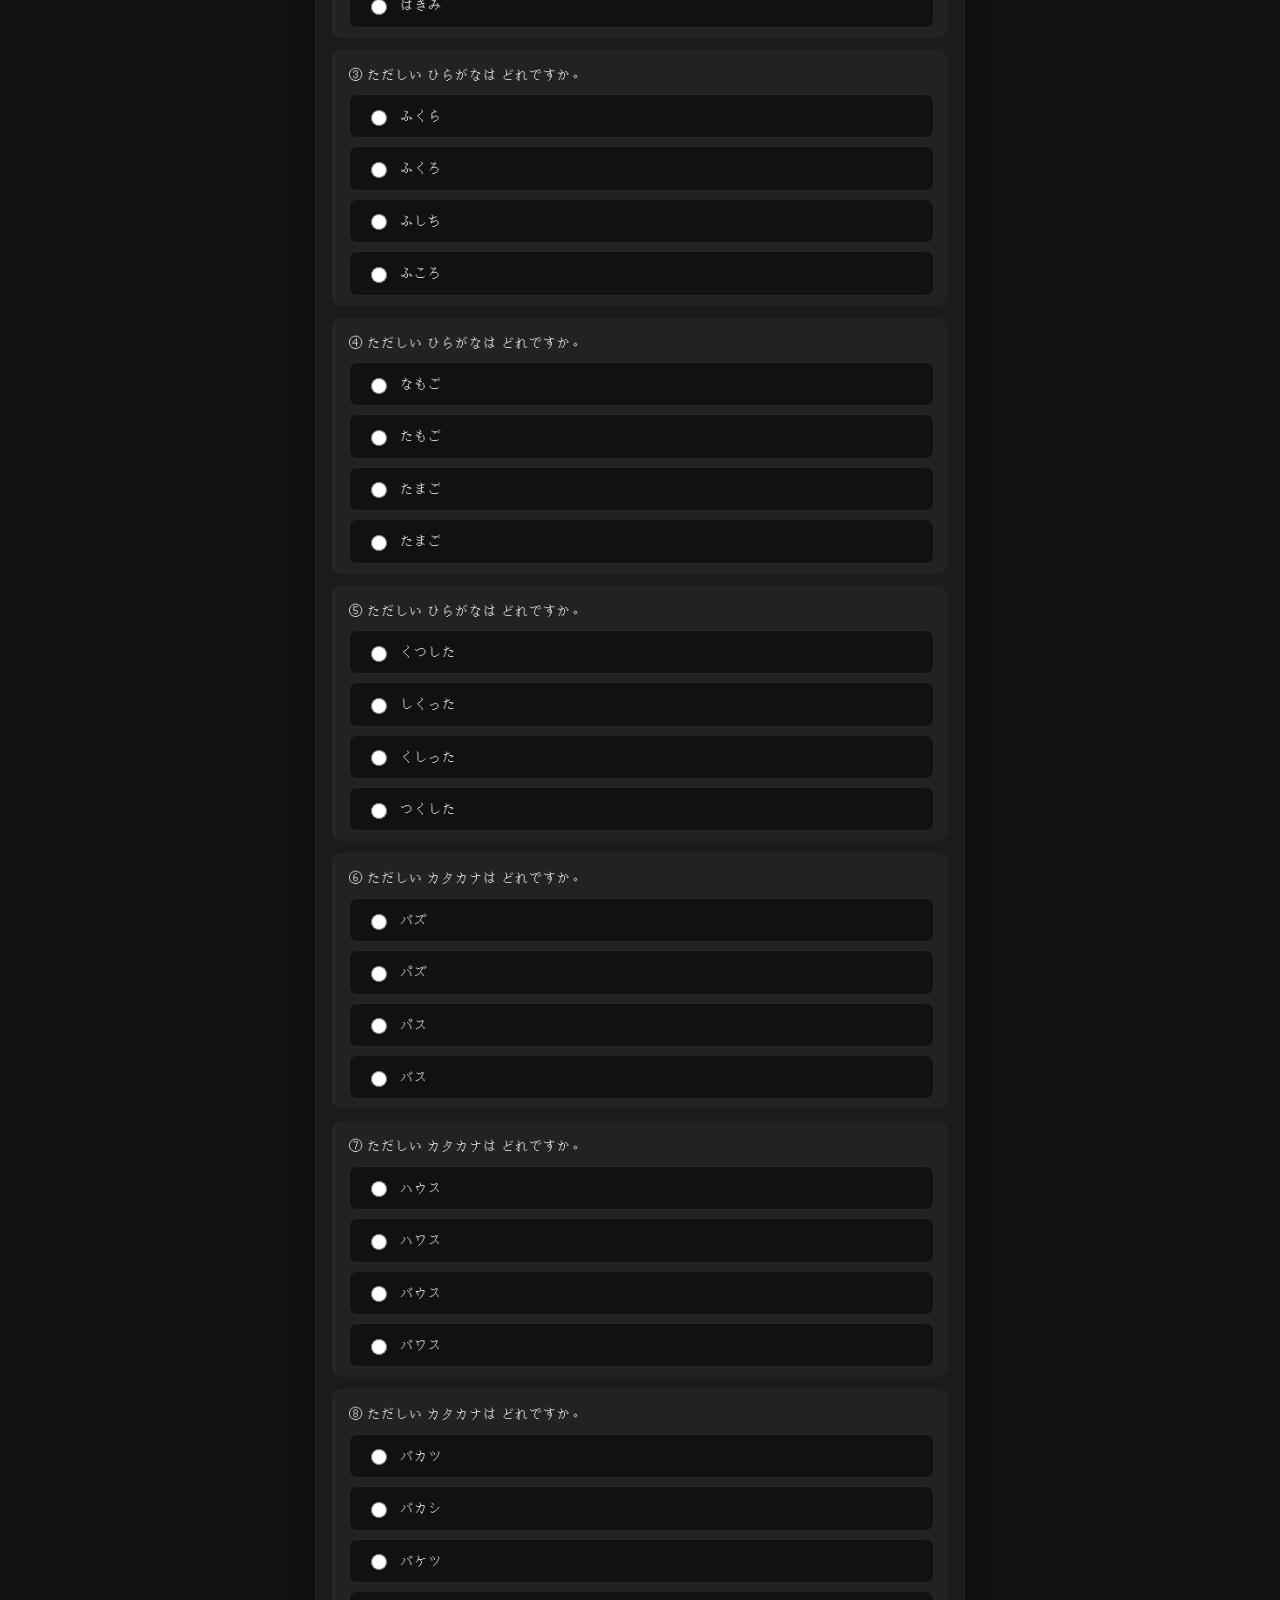
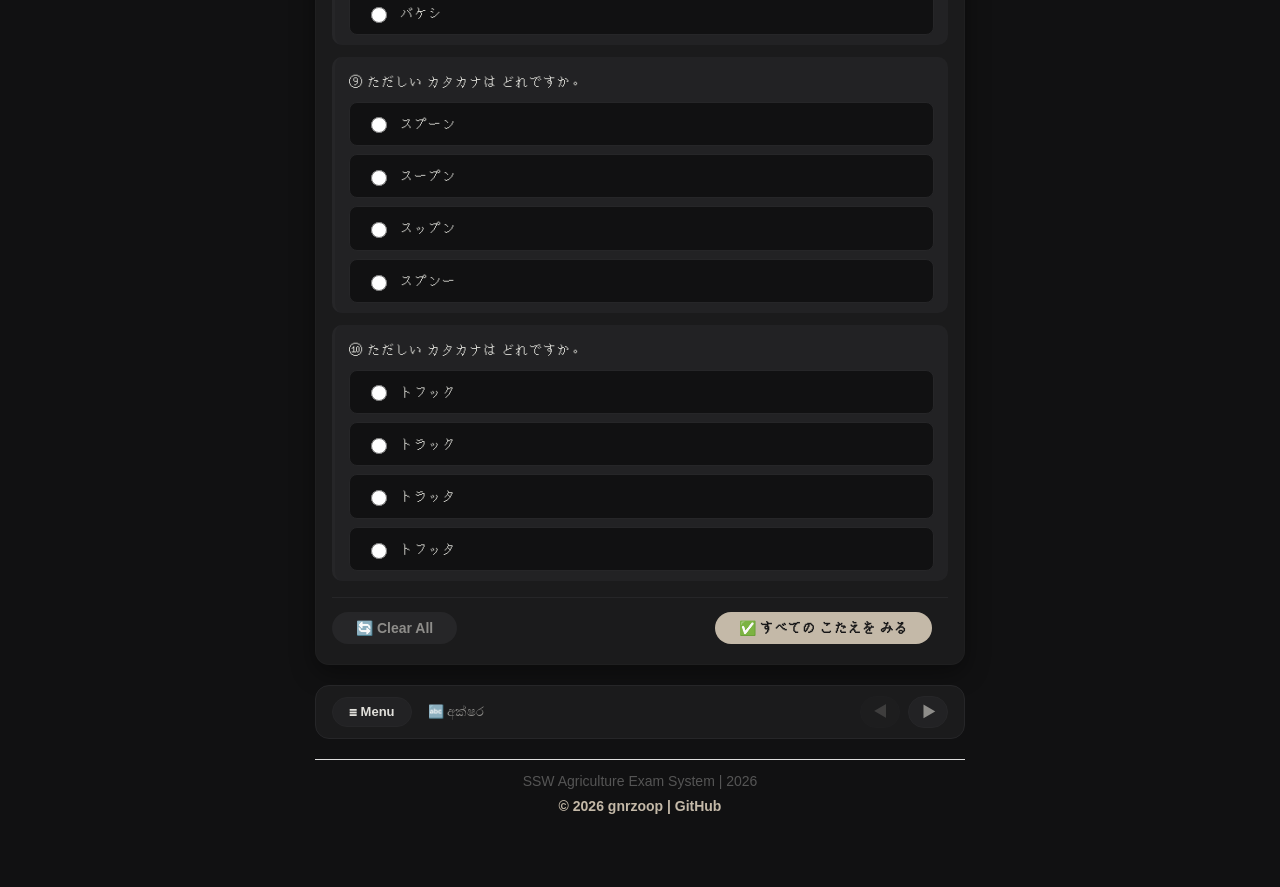
==== commit 0a7fa8ba: "Update exercises.html" ====
--- a/exercises.html
+++ b/exercises.html
@@ -149,8 +149,7 @@
             <button class="ex-nav-btn" data-ex="calendar">📅 දින දර්ශනය</button>
             <button class="ex-nav-btn" data-ex="counting">📊 ගණන් කිරීම</button>
             <button class="ex-nav-btn" data-ex="nouns">🍎 නාමපද</button>
-            <button class="ex-nav-btn" data-ex="kosoado">📍 කෝ-සෝ-අ-ඩො</button>
-            <button class="ex-nav-btn" data-ex="places">🏢 ස්ථාන</button>
+            <button class="ex-nav-btn" data-ex="kosoado">🏢 ස්ථාන</button>
             <button class="ex-nav-btn" data-ex="verbs">🏃 ක්‍රියාපද</button>
             <button class="ex-nav-btn" data-ex="adjectives">🎨 නාම විශේෂණ</button>
             <button class="ex-nav-btn" data-ex="questions">❓ ප්‍රශ්න</button>
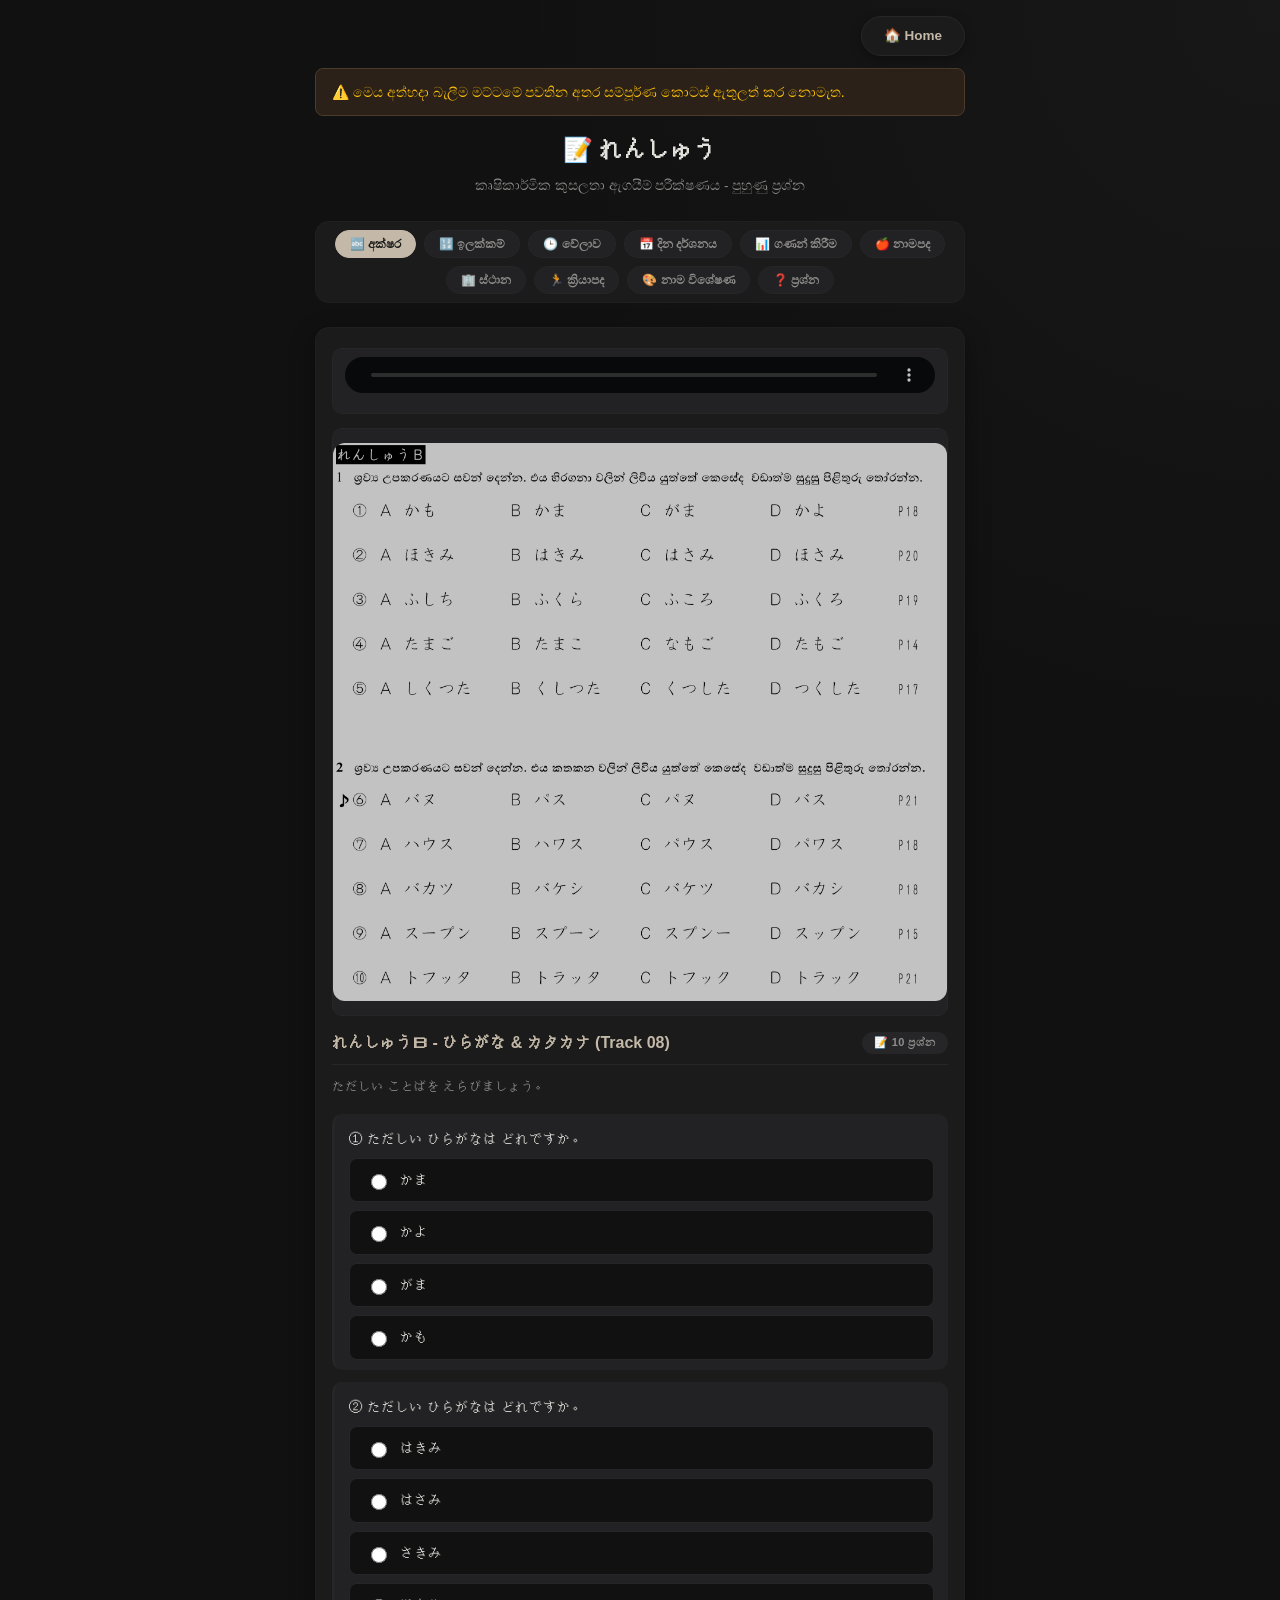
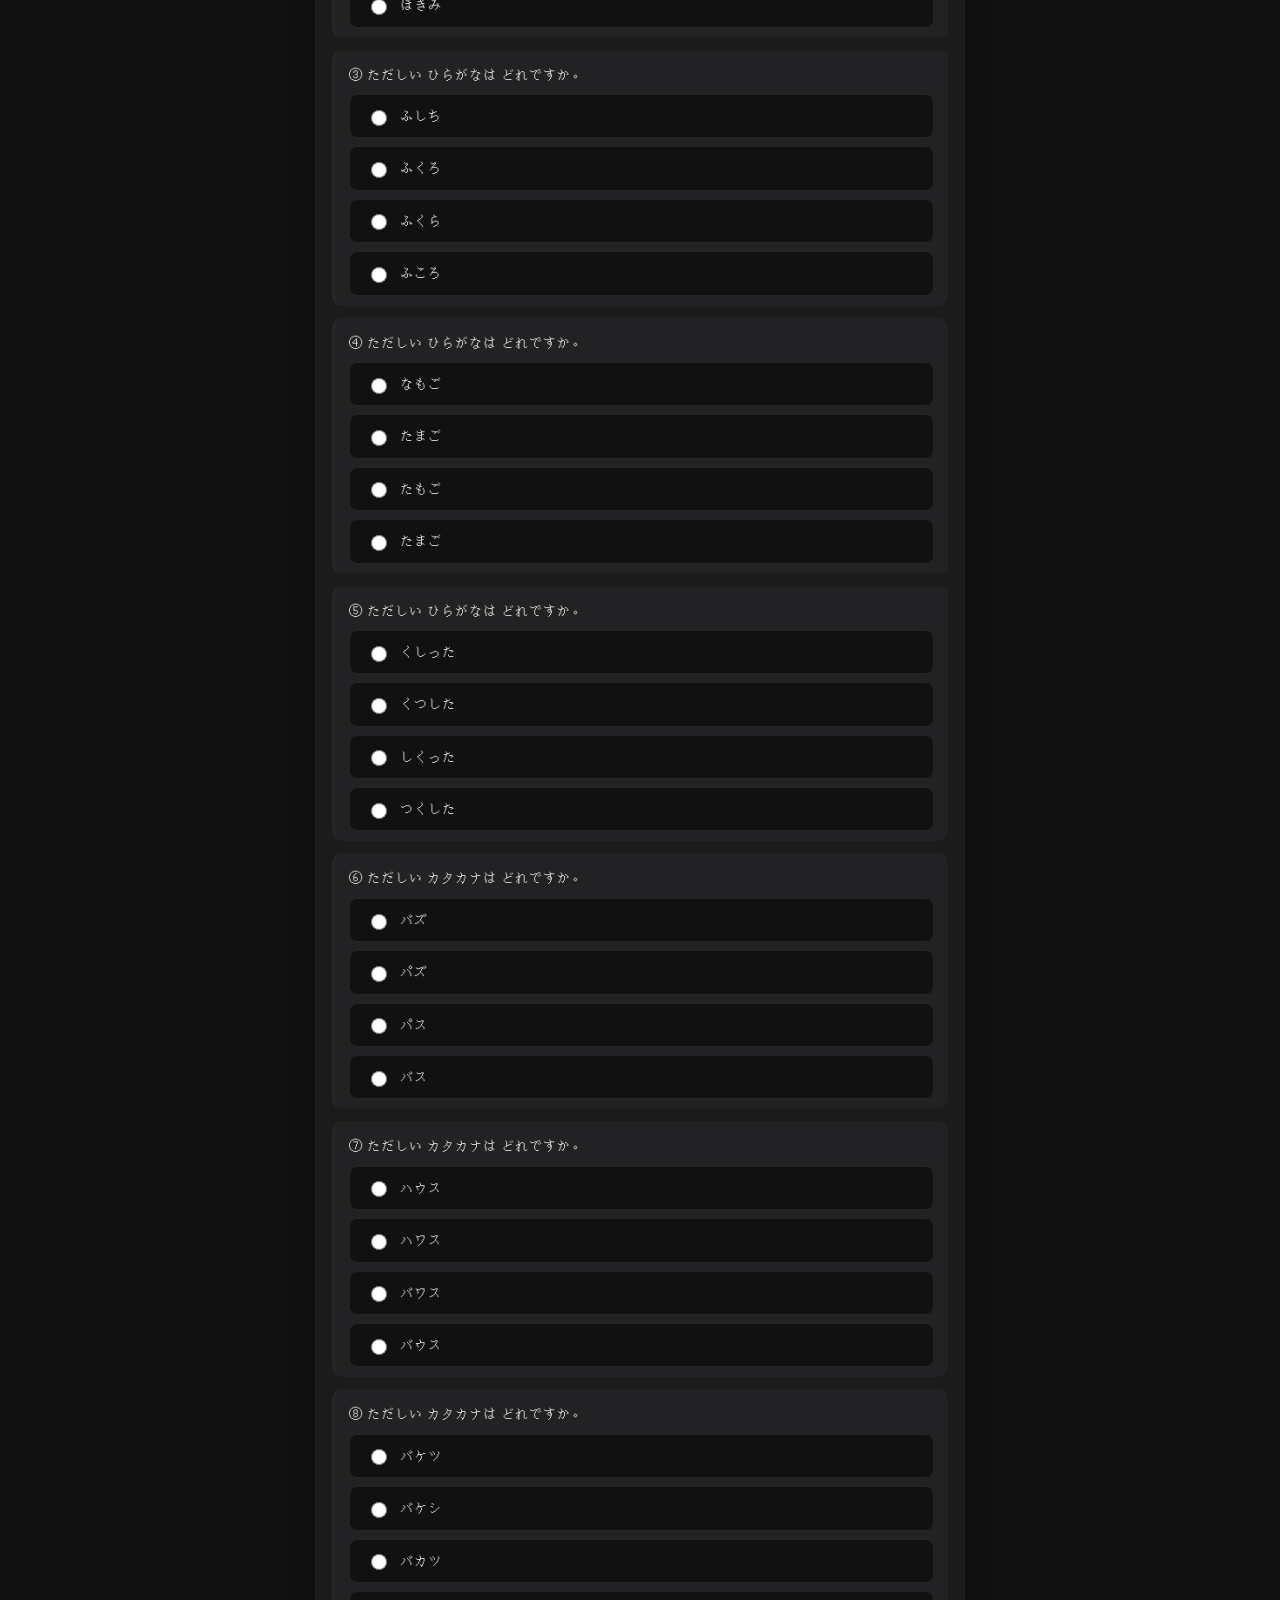
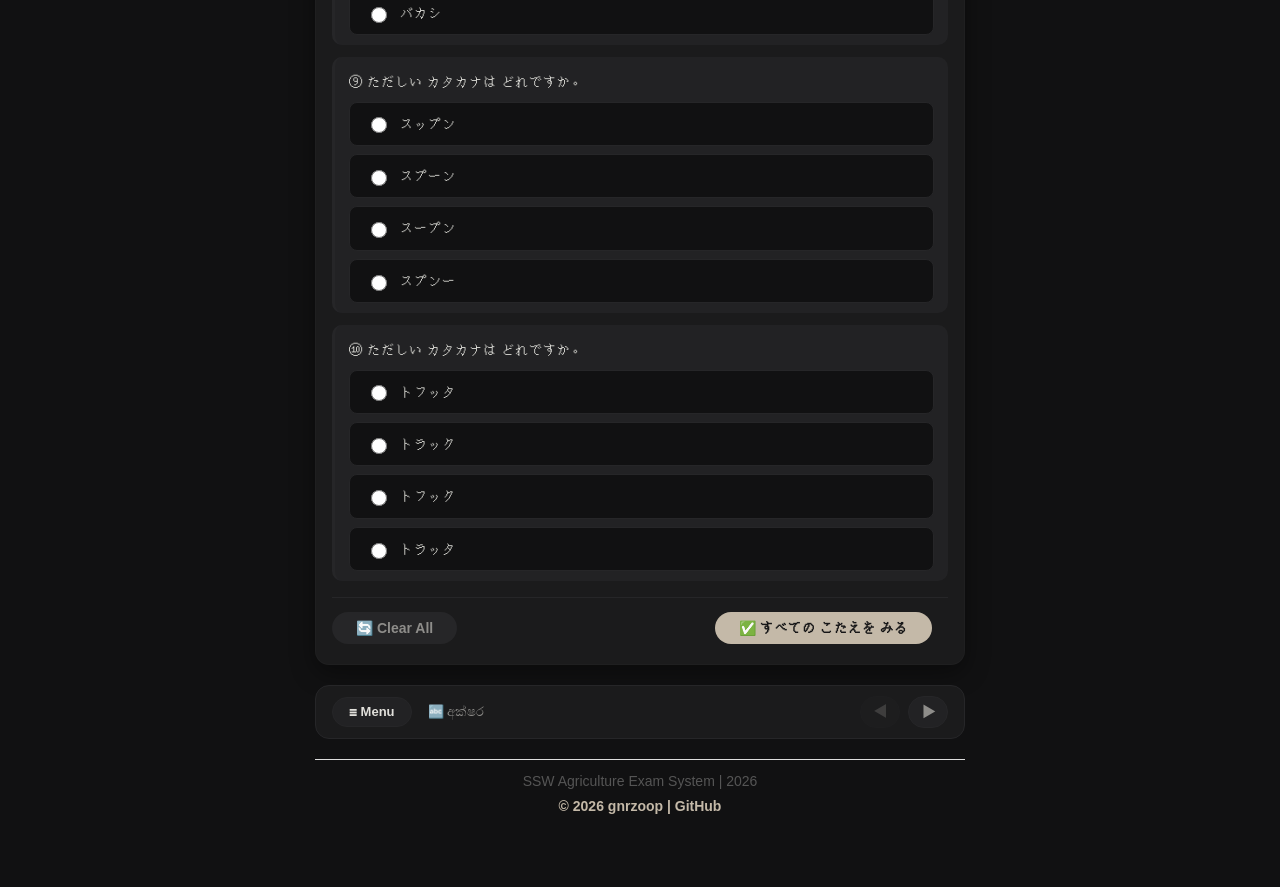
==== commit 6aa2cb8e: "Update exercises.html" ====
--- a/exercises.html
+++ b/exercises.html
@@ -217,8 +217,7 @@
             'calendar': '📅 දින දර්ශනය',
             'counting': '📊 ගණන් කිරීම',
             'nouns': '🍎 නාමපද',
-            'kosoado': '📍 කෝ-සෝ-අ-ඩො',
-            'places': '🏢 ස්ථාන',
+            'kosoado': '🏢 ස්ථාන',
             'verbs': '🏃 ක්‍රියාපද',
             'adjectives': '🎨 නාම විශේෂණ',
             'questions': '❓ ප්‍රශ්න'
